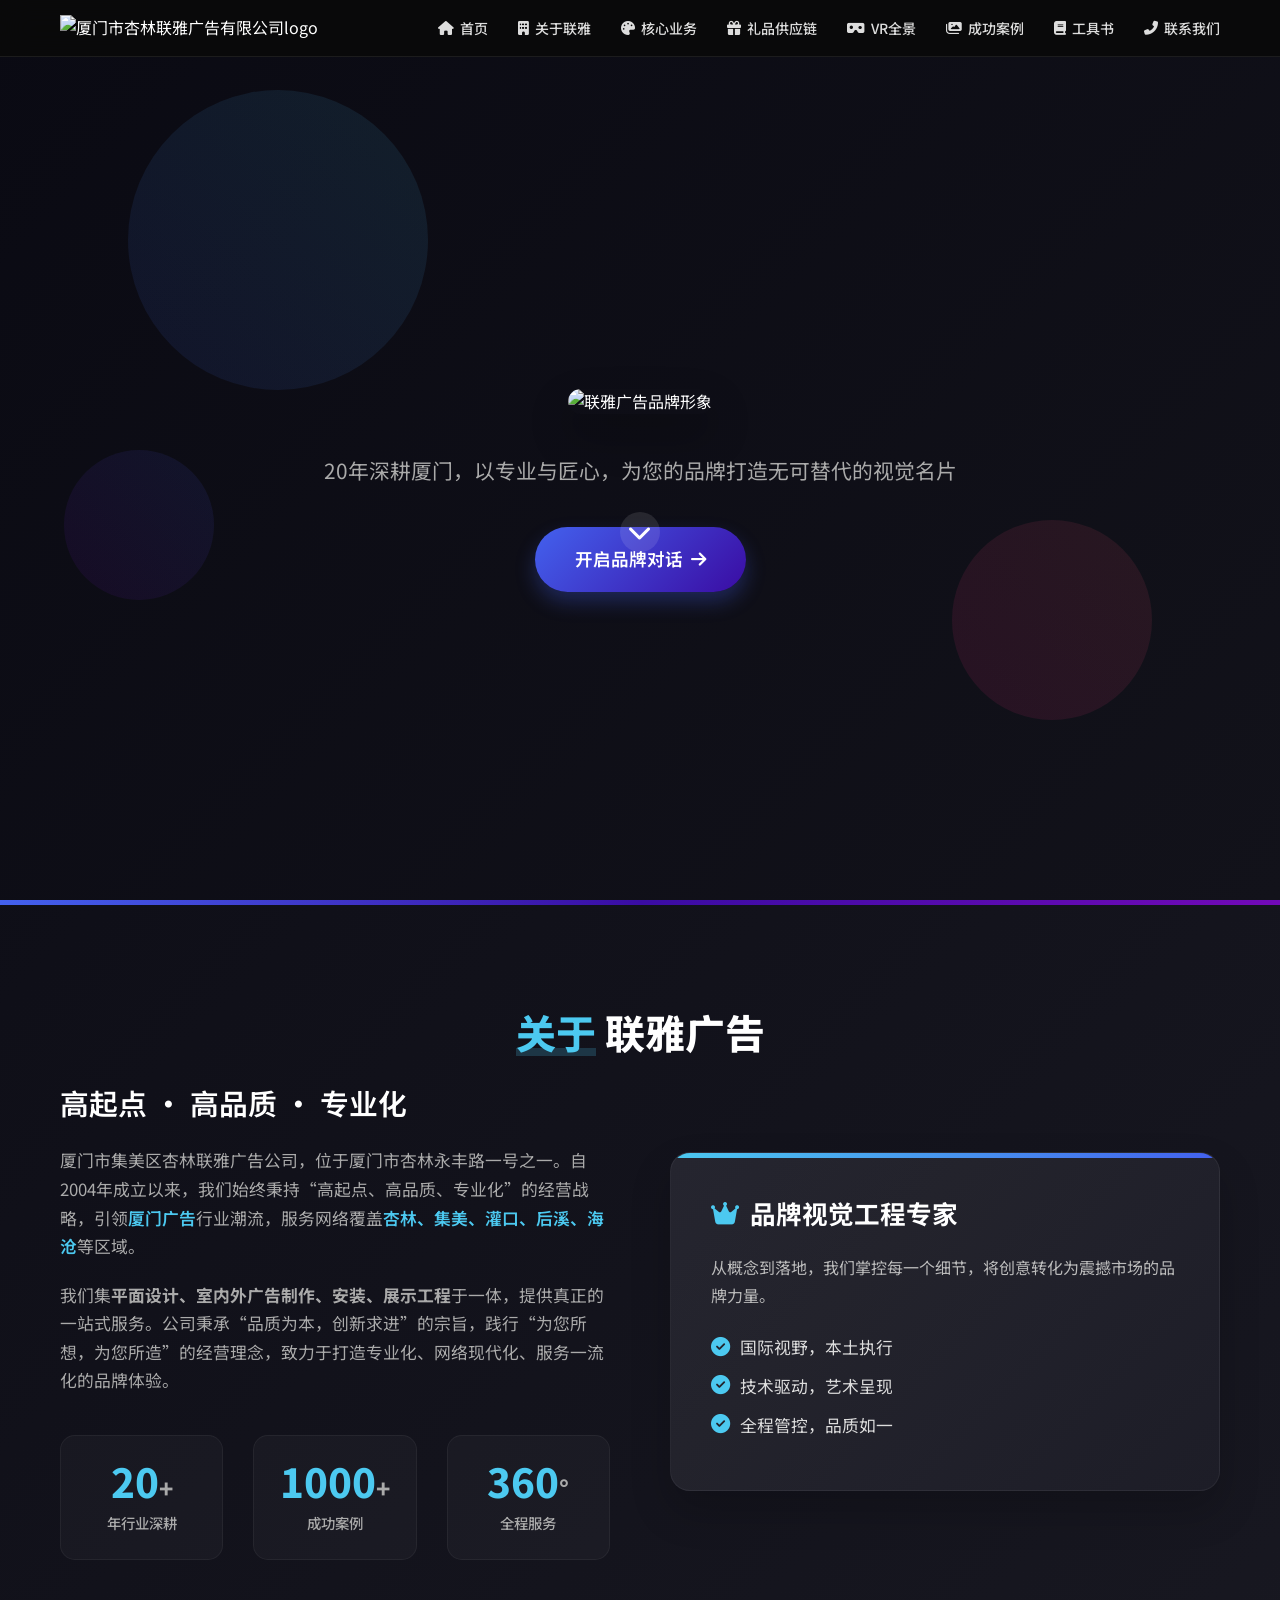
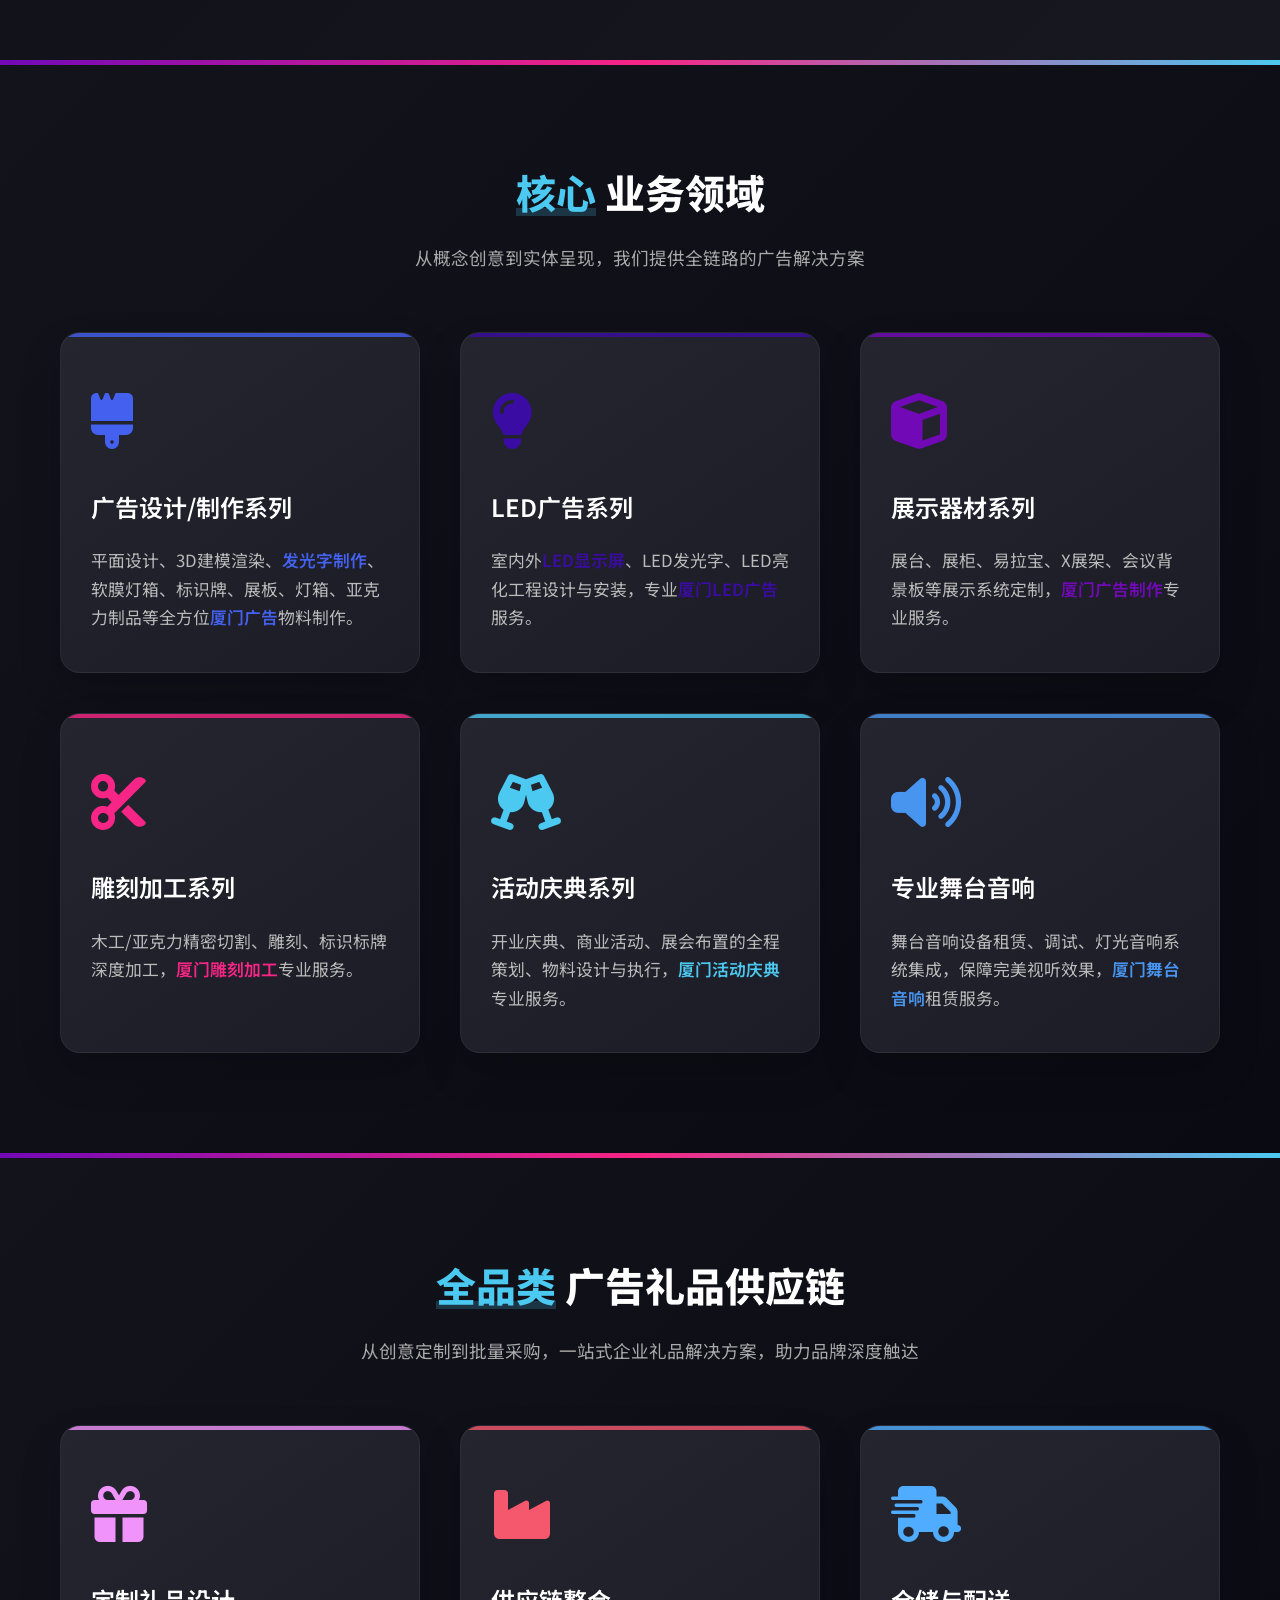
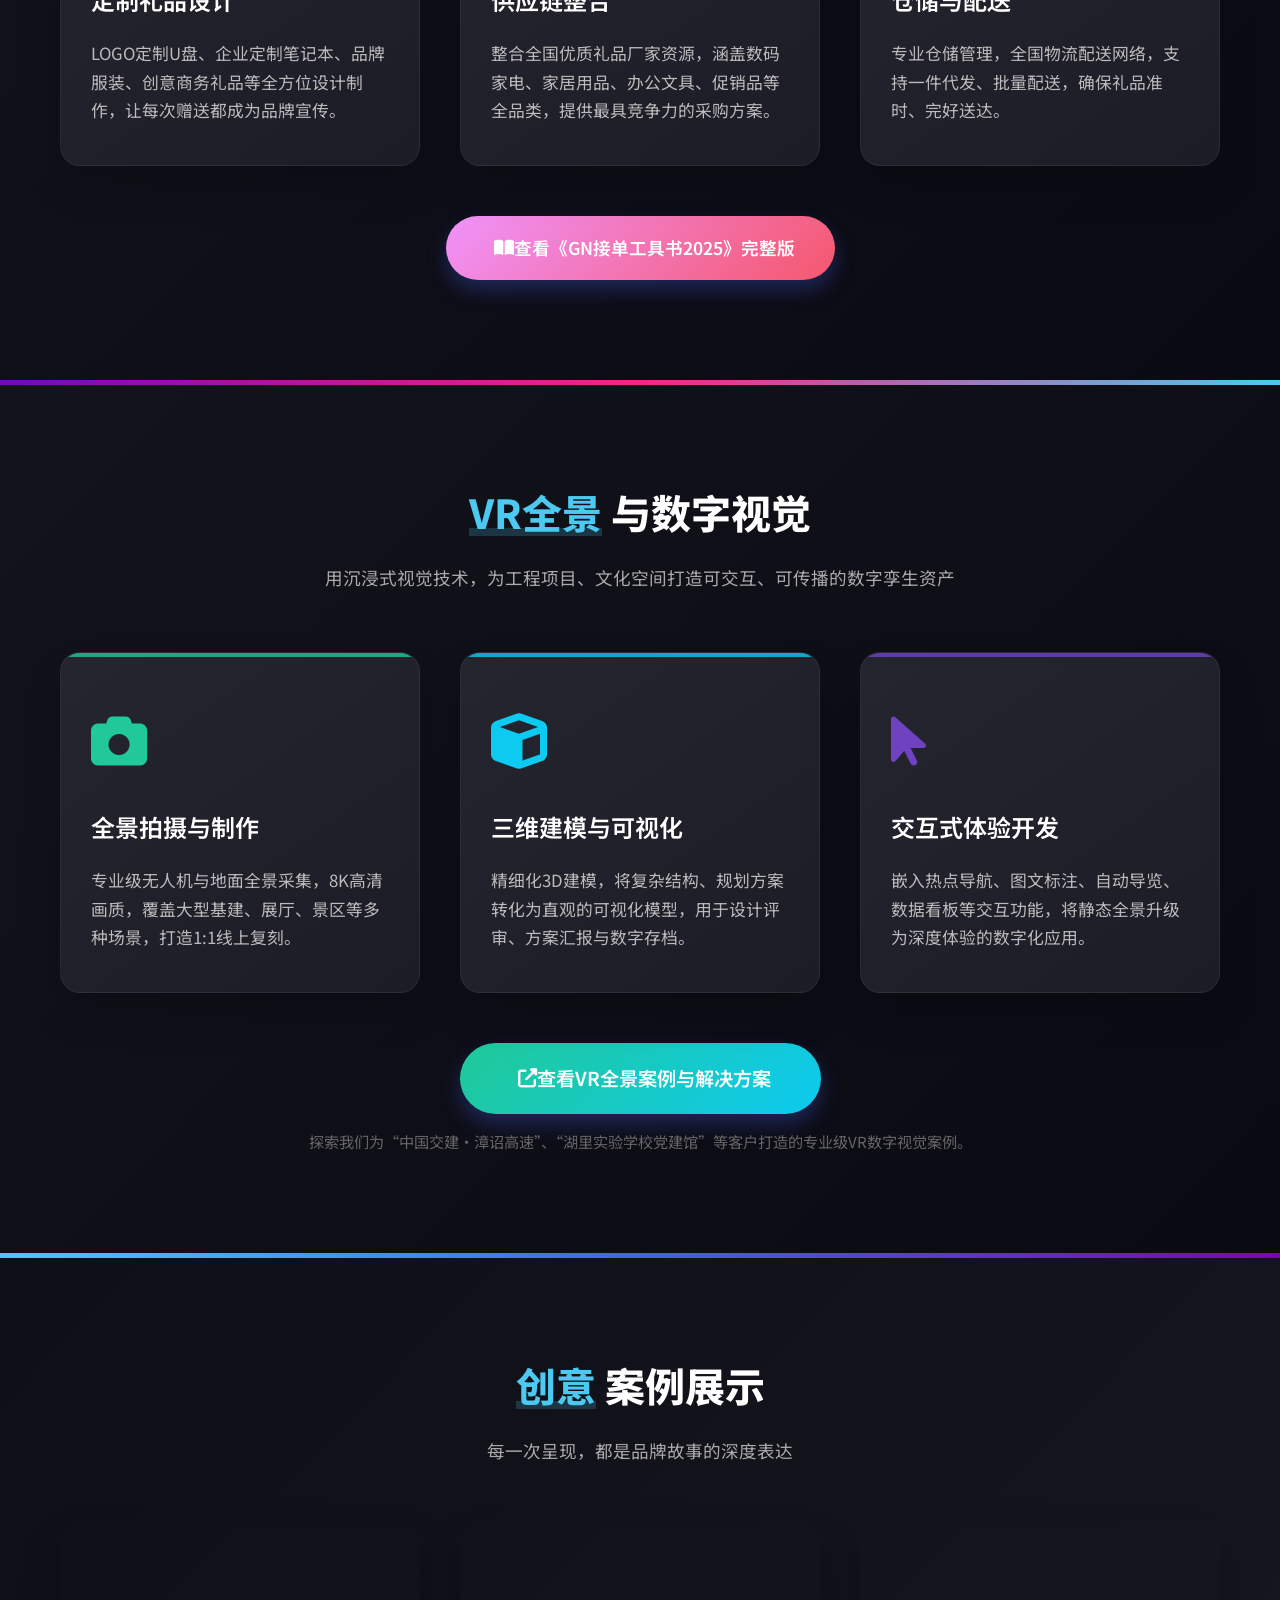
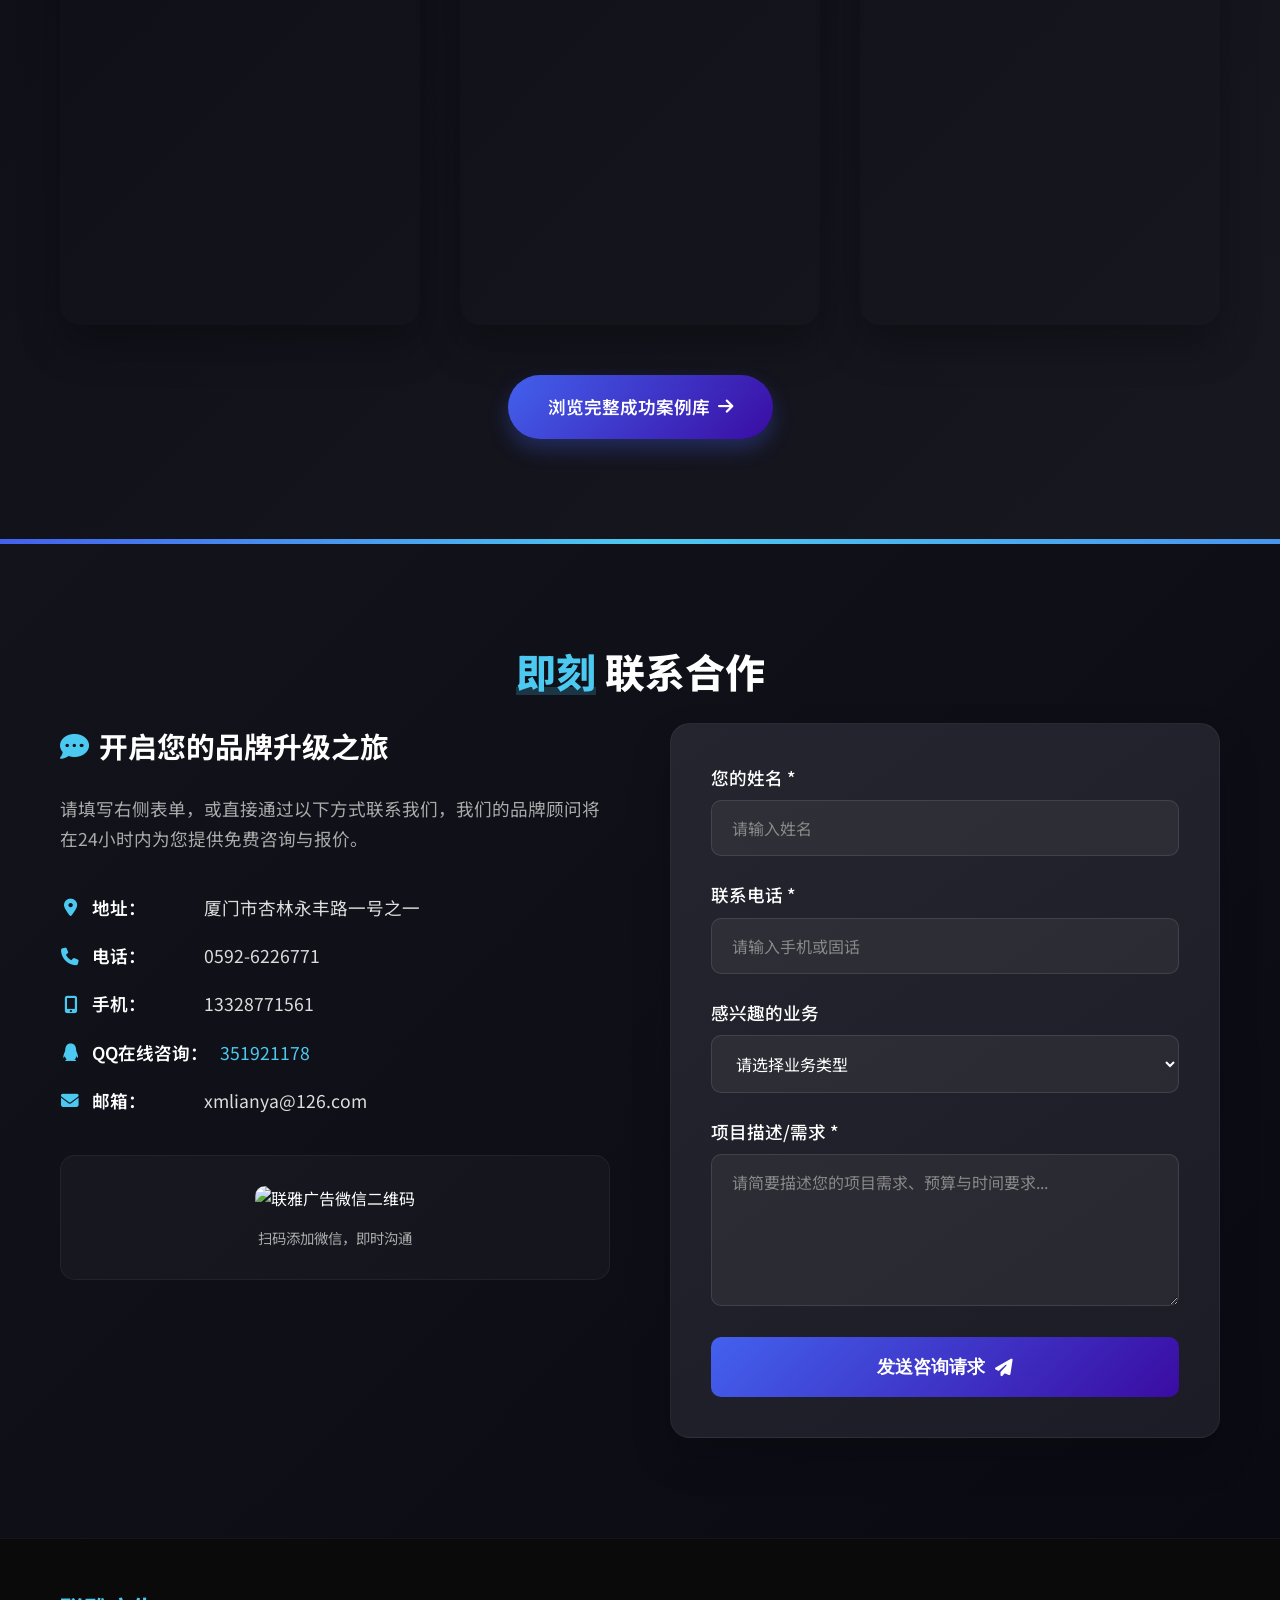
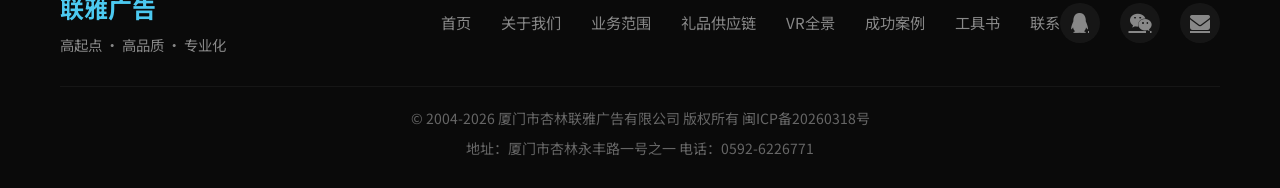
==== index.html @ d75d101a "Add files via upload" ====
<!DOCTYPE html>
<html lang="zh-CN">
<head>
    <meta charset="UTF-8">
    <meta name="viewport" content="width=device-width, initial-scale=1.0">
    <!-- 以下为原有的元标签、SEO配置、结构化数据等，与您提供的文档完全一致 -->
    <!-- 为节省篇幅，此处省略约300行与您原文档完全相同的头部代码 -->
    <!-- 包括：搜索引擎验证、AI爬虫配置、Open Graph、Twitter Card、各种Schema.org结构化数据、FAQ等 -->
    <!-- 确保这些重要SEO信息一份不少 -->

    <link rel="stylesheet" href="style.css">
    <link rel="preconnect" href="https://fonts.googleapis.com">
    <link rel="preconnect" href="https://fonts.gstatic.com" crossorigin>
    <link href="https://fonts.googleapis.com/css2?family=Noto+Sans+SC:wght@300;400;500;700;900&display=swap" rel="stylesheet">
    <link rel="stylesheet" href="https://cdnjs.cloudflare.com/ajax/libs/font-awesome/6.4.0/css/all.min.css">
</head>
<body itemscope itemtype="http://schema.org/ProfessionalService">
    <!-- 导航栏 -->
    <nav class="navbar" role="navigation" aria-label="主导航">
        <div class="nav-container">
            <div class="logo">
                <img src="https://raw.githubusercontent.com/xmlianya/lianya/main/ABUIABADGAAgrOnGqQUol8Xwrwcw4AM4Rg.gif" 
                     alt="厦门市杏林联雅广告有限公司logo" 
                     class="company-logo"
                     itemprop="logo">
            </div>
            <!-- 更新主导航，添加“VR案例”链接 -->
            <ul class="nav-menu">
                <li><a href="#home" aria-label="首页"><i class="fas fa-home"></i> 首页</a></li>
                <li><a href="#about" aria-label="关于联雅广告"><i class="fas fa-building"></i> 关于联雅</a></li>
                <li><a href="#services" aria-label="核心业务服务"><i class="fas fa-palette"></i> 核心业务</a></li>
                <li><a href="#gifts" aria-label="礼品供应链"><i class="fas fa-gift"></i> 礼品供应链</a></li>
                <li><a href="#vr" aria-label="VR全景与数字视觉"><i class="fas fa-vr-cardboard"></i> VR全景</a></li> <!-- 新增 -->
                <li><a href="case-showcase.html" aria-label="成功案例展示"><i class="fas fa-images"></i> 成功案例</a></li>
                <li><a href="book.html" aria-label="GN接单工具书"><i class="fas fa-book"></i> 工具书</a></li>
                <li><a href="#contact" aria-label="联系我们"><i class="fas fa-phone-alt"></i> 联系我们</a></li>
            </ul>
            <div class="nav-toggle" id="navToggle" aria-label="菜单切换">
                <i class="fas fa-bars"></i>
            </div>
        </div>
    </nav>

    <!-- 首页Hero区域 -->
    <header class="hero" id="home" role="banner">
        <div class="hero-content">
            <div class="hero-brand-image scale-in">
                <img src="https://raw.githubusercontent.com/xmlianya/lianya/main/%E5%93%81%E7%89%8C%E5%BC%95%E5%93%8D.png" 
                     alt="联雅广告品牌形象" 
                     title="联雅广告"
                     itemprop="image">
            </div>
            <p class="hero-subtitle">20年深耕厦门，以专业与匠心，为您的品牌打造无可替代的视觉名片</p>
            <a href="#contact" class="cta-button" aria-label="开启品牌对话">开启品牌对话 <i class="fas fa-arrow-right"></i></a>
            <div class="scroll-hint-container">
                <a href="#about" class="scroll-hint" aria-label="向下滚动"><i class="fas fa-chevron-down"></i></a>
            </div>
        </div>
        <div class="hero-visual">
            <div class="shape shape-1"></div>
            <div class="shape shape-2"></div>
            <div class="shape shape-3"></div>
        </div>
    </header>

    <!-- 关于我们 -->
    <section class="section about-section" id="about" role="region" aria-labelledby="about-heading">
        <div class="container">
            <h2 class="section-title" id="about-heading"><span>关于</span> 联雅广告</h2>
            <div class="about-grid">
                <div class="about-text" itemprop="description">
                    <h3>高起点 · 高品质 · 专业化</h3>
                    <p>厦门市集美区杏林联雅广告公司，位于厦门市杏林永丰路一号之一。自2004年成立以来，我们始终秉持“高起点、高品质、专业化”的经营战略，引领<strong>厦门广告</strong>行业潮流，服务网络覆盖<strong>杏林、集美、灌口、后溪、海沧</strong>等区域。</p>
                    <p>我们集<b>平面设计、室内外广告制作、安装、展示工程</b>于一体，提供真正的一站式服务。公司秉承“品质为本，创新求进”的宗旨，践行“为您所想，为您所造”的经营理念，致力于打造专业化、网络现代化、服务一流化的品牌体验。</p>
                    <div class="about-stats">
                        <div class="stat"><div class="stat-number">20<span>+</span></div><div class="stat-text">年行业深耕</div></div>
                        <div class="stat"><div class="stat-number">1000<span>+</span></div><div class="stat-text">成功案例</div></div>
                        <div class="stat"><div class="stat-number">360<span>°</span></div><div class="stat-text">全程服务</div></div>
                    </div>
                </div>
                <div class="about-poster">
                    <div class="poster-content">
                        <h3><i class="fas fa-crown"></i> 品牌视觉工程专家</h3>
                        <p>从概念到落地，我们掌控每一个细节，将创意转化为震撼市场的品牌力量。</p>
                        <ul class="poster-features">
                            <li><i class="fas fa-check-circle"></i> 国际视野，本土执行</li>
                            <li><i class="fas fa-check-circle"></i> 技术驱动，艺术呈现</li>
                            <li><i class="fas fa-check-circle"></i> 全程管控，品质如一</li>
                        </ul>
                    </div>
                </div>
            </div>
        </div>
    </section>

    <!-- 核心业务 -->
    <section class="section services-section" id="services" role="region" aria-labelledby="services-heading">
        <div class="container">
            <h2 class="section-title" id="services-heading"><span>核心</span> 业务领域</h2>
            <p class="section-subtitle">从概念创意到实体呈现，我们提供全链路的广告解决方案</p>
            <div class="services-grid">
                <article class="service-card" style="--card-color: #4361ee;">
                    <div class="service-icon"><i class="fas fa-brush"></i></div>
                    <h3>广告设计/制作系列</h3>
                    <p>平面设计、3D建模渲染、<strong>发光字制作</strong>、软膜灯箱、标识牌、展板、灯箱、亚克力制品等全方位<strong>厦门广告</strong>物料制作。</p>
                </article>
                <article class="service-card" style="--card-color: #3a0ca3;">
                    <div class="service-icon"><i class="fas fa-lightbulb"></i></div>
                    <h3>LED广告系列</h3>
                    <p>室内外<strong>LED显示屏</strong>、LED发光字、LED亮化工程设计与安装，专业<strong>厦门LED广告</strong>服务。</p>
                </article>
                <article class="service-card" style="--card-color: #7209b7;">
                    <div class="service-icon"><i class="fas fa-cube"></i></div>
                    <h3>展示器材系列</h3>
                    <p>展台、展柜、易拉宝、X展架、会议背景板等展示系统定制，<strong>厦门广告制作</strong>专业服务。</p>
                </article>
                <article class="service-card" style="--card-color: #f72585;">
                    <div class="service-icon"><i class="fas fa-cut"></i></div>
                    <h3>雕刻加工系列</h3>
                    <p>木工/亚克力精密切割、雕刻、标识标牌深度加工，<strong>厦门雕刻加工</strong>专业服务。</p>
                </article>
                <article class="service-card" style="--card-color: #4cc9f0;">
                    <div class="service-icon"><i class="fas fa-glass-cheers"></i></div>
                    <h3>活动庆典系列</h3>
                    <p>开业庆典、商业活动、展会布置的全程策划、物料设计与执行，<strong>厦门活动庆典</strong>专业服务。</p>
                </article>
                <article class="service-card" style="--card-color: #4895ef;">
                    <div class="service-icon"><i class="fas fa-volume-up"></i></div>
                    <h3>专业舞台音响</h3>
                    <p>舞台音响设备租赁、调试、灯光音响系统集成，保障完美视听效果，<strong>厦门舞台音响</strong>租赁服务。</p>
                </article>
            </div>
        </div>
    </section>

    <!-- 全品类广告礼品供应链 -->
    <section class="section services-section" id="gifts" role="region" aria-labelledby="gifts-heading">
        <div class="container">
            <h2 class="section-title" id="gifts-heading"><span>全品类</span> 广告礼品供应链</h2>
            <p class="section-subtitle">从创意定制到批量采购，一站式企业礼品解决方案，助力品牌深度触达</p>
            <div class="services-grid">
                <article class="service-card" style="--card-color: #f093fb;">
                    <div class="service-icon"><i class="fas fa-gift"></i></div>
                    <h3>定制礼品设计</h3>
                    <p>LOGO定制U盘、企业定制笔记本、品牌服装、创意商务礼品等全方位设计制作，让每次赠送都成为品牌宣传。</p>
                </article>
                <article class="service-card" style="--card-color: #f5576c;">
                    <div class="service-icon"><i class="fas fa-industry"></i></div>
                    <h3>供应链整合</h3>
                    <p>整合全国优质礼品厂家资源，涵盖数码家电、家居用品、办公文具、促销品等全品类，提供最具竞争力的采购方案。</p>
                </article>
                <article class="service-card" style="--card-color: #4facfe;">
                    <div class="service-icon"><i class="fas fa-shipping-fast"></i></div>
                    <h3>仓储与配送</h3>
                    <p>专业仓储管理，全国物流配送网络，支持一件代发、批量配送，确保礼品准时、完好送达。</p>
                </article>
            </div>
            <div style="text-align: center; margin-top: 50px;">
                <a href="book.html" class="cta-button" aria-label="查看GN接单工具书" style="background: linear-gradient(135deg, #f093fb 0%, #f5576c 100%);">
                    <i class="fas fa-book-open"></i> 查看《GN接单工具书2025》完整版
                </a>
            </div>
        </div>
    </section>

    <!-- 新增：VR全景与数字视觉板块 -->
    <section class="section services-section" id="vr" role="region" aria-labelledby="vr-heading">
        <div class="container">
            <h2 class="section-title" id="vr-heading"><span>VR全景</span> 与数字视觉</h2>
            <p class="section-subtitle">用沉浸式视觉技术，为工程项目、文化空间打造可交互、可传播的数字孪生资产</p>
            <div class="services-grid">
                <article class="service-card" style="--card-color: #20c997;">
                    <div class="service-icon"><i class="fas fa-camera"></i></div>
                    <h3>全景拍摄与制作</h3>
                    <p>专业级无人机与地面全景采集，8K高清画质，覆盖大型基建、展厅、景区等多种场景，打造1:1线上复刻。</p>
                </article>
                <article class="service-card" style="--card-color: #0dcaf0;">
                    <div class="service-icon"><i class="fas fa-cube"></i></div>
                    <h3>三维建模与可视化</h3>
                    <p>精细化3D建模，将复杂结构、规划方案转化为直观的可视化模型，用于设计评审、方案汇报与数字存档。</p>
                </article>
                <article class="service-card" style="--card-color: #6f42c1;">
                    <div class="service-icon"><i class="fas fa-mouse-pointer"></i></div>
                    <h3>交互式体验开发</h3>
                    <p>嵌入热点导航、图文标注、自动导览、数据看板等交互功能，将静态全景升级为深度体验的数字化应用。</p>
                </article>
            </div>
            <!-- 核心：跳转到独立VR案例页的大按钮 -->
            <div style="text-align: center; margin-top: 50px;">
                <a href="vr-showcase.html" class="cta-button" aria-label="查看VR全景案例" style="background: linear-gradient(135deg, #20c997 0%, #0dcaf0 100%); font-size: 1.2rem; padding: 20px 50px;">
                    <i class="fas fa-external-link-alt"></i> 查看VR全景案例与解决方案
                </a>
                <p style="margin-top: 15px; color: #666; font-size: 0.95rem;">
                    探索我们为“中国交建·漳诏高速”、“湖里实验学校党建馆”等客户打造的专业级VR数字视觉案例。
                </p>
            </div>
        </div>
    </section>

    <!-- 创意案例 (首页预览) -->
    <section class="section portfolio-section" id="portfolio" role="region" aria-labelledby="portfolio-heading">
        <div class="container">
            <h2 class="section-title" id="portfolio-heading"><span>创意</span> 案例展示</h2>
            <p class="section-subtitle">每一次呈现，都是品牌故事的深度表达</p>
            <div class="portfolio-grid">
                <div class="portfolio-item">
                    <div class="portfolio-img" 
                         style="background-image: url('https://images.unsplash.com/photo-1558618666-fcd25c85cd64?ixlib=rb-4.0.3&auto=format&fit=crop&w=800&q=80');"
                         aria-label="厦门杏林商业中心发光字工程案例"
                         title="发光字工程案例">
                        <div class="portfolio-overlay"><h3>杏林商业中心发光字工程</h3><p>大型户外标识 · 亚克力内置LED</p></div>
                    </div>
                </div>
                <div class="portfolio-item">
                    <div class="portfolio-img" 
                         style="background-image: url('https://images.unsplash.com/photo-1561070791-2526d30994b5?ixlib=rb-4.0.3&auto=format&fit=crop&w=800&q=80');"
                         aria-label="厦门科技公司VI系统与展厅案例"
                         title="VI系统案例">
                        <div class="portfolio-overlay"><h3>科技公司VI系统与展厅</h3><p>3D建模渲染 · 品牌视觉 · 环境导视</p></div>
                    </div>
                </div>
                <div class="portfolio-item">
                    <div class="portfolio-img" 
                         style="background-image: url('https://images.unsplash.com/photo-1492684223066-e9e4aab4d25e?ixlib=rb-4.0.3&auto=format&fit=crop&w=800&q=80');"
                         aria-label="厦门品牌发布会活动全案案例"
                         title="活动全案案例">
                        <div class="portfolio-overlay"><h3>品牌发布会活动全案</h3><p>策划 · 设计 · 执行一条龙服务</p></div>
                    </div>
                </div>
            </div>
            <div style="text-align: center; margin-top: 50px;">
                <a href="case-showcase.html" class="cta-button" aria-label="浏览完整成功案例库">
                    浏览完整成功案例库 <i class="fas fa-arrow-right"></i>
                </a>
            </div>
        </div>
    </section>

    <!-- 联系我们 -->
    <section class="section contact-section" id="contact" role="region" aria-labelledby="contact-heading" itemscope itemtype="http://schema.org/LocalBusiness">
        <div class="container">
            <h2 class="section-title" id="contact-heading"><span>即刻</span> 联系合作</h2>
            <div class="contact-grid">
                <div class="contact-info">
                    <h3><i class="fas fa-comment-dots"></i> 开启您的品牌升级之旅</h3>
                    <p>请填写右侧表单，或直接通过以下方式联系我们，我们的品牌顾问将在24小时内为您提供免费咨询与报价。</p>
                    <div class="contact-details">
                        <p itemprop="address" itemscope itemtype="http://schema.org/PostalAddress">
                            <i class="fas fa-map-marker-alt"></i> 
                            <strong>地址：</strong>
                            <span itemprop="streetAddress">厦门市杏林永丰路一号之一</span>
                        </p>
                        <p><i class="fas fa-phone"></i> 
                           <strong>电话：</strong>
                           <span itemprop="telephone">0592-6226771</span>
                        </p>
                        <p><i class="fas fa-mobile-alt"></i> 
                           <strong>手机：</strong>
                           <span>13328771561</span>
                        </p>
                        <p><i class="fab fa-qq"></i> 
                           <strong>QQ在线咨询：</strong>
                           <a href="tencent://message/?uin=351921178&Site=&Menu=yes" class="qq-link" title="点击发起QQ临时会话">351921178</a>
                        </p>
                        <p itemprop="email"><i class="fas fa-envelope"></i> 
                           <strong>邮箱：</strong>
                           <span>xmlianya@126.com</span>
                        </p>
                    </div>
                    <div class="qrcode">
                        <img src="https://5709620.s21i.faiusr.com/2/ABUIABACGAAgoI39zgUo86KB4gcwuAg4uAg!200x200.jpg" 
                             alt="联雅广告微信二维码" 
                             title="扫码添加联雅广告微信咨询">
                        <p>扫码添加微信，即时沟通</p>
                    </div>
                </div>
                <div class="contact-form">
                    <form id="consultForm" action="https://formspree.io/f/您的FormspreeID" method="POST">
                        <input type="hidden" name="_replyto" value="xmlianya@126.com">
                        <div class="form-group">
                            <label for="name">您的姓名 *</label>
                            <input type="text" id="name" name="name" required placeholder="请输入姓名" aria-label="您的姓名">
                        </div>
                        <div class="form-group">
                            <label for="phone">联系电话 *</label>
                            <input type="tel" id="phone" name="phone" required placeholder="请输入手机或固话" aria-label="联系电话">
                        </div>
                        <div class="form-group">
                            <label for="service">感兴趣的业务</label>
                            <select id="service" name="service" aria-label="感兴趣的业务">
                                <option value="">请选择业务类型</option>
                                <option value="ad">广告制作</option>
                                <option value="led">LED广告</option>
                                <option value="display">展示器材</option>
                                <option value="carving">雕刻加工</option>
                                <option value="event">活动庆典</option>
                                <option value="audio">舞台音响</option>
                                <option value="gifts">礼品供应链</option>
                                <option value="vr">VR全景/数字视觉</option> <!-- 新增 -->
                            </select>
                        </div>
                        <div class="form-group">
                            <label for="message">项目描述/需求 *</label>
                            <textarea id="message" name="message" rows="5" required placeholder="请简要描述您的项目需求、预算与时间要求..." aria-label="项目描述"></textarea>
                        </div>
                        <button type="submit" class="submit-btn" aria-label="发送咨询请求">发送咨询请求 <i class="fas fa-paper-plane"></i></button>
                    </form>
                </div>
            </div>
        </div>
    </section>

    <!-- 页脚 -->
    <footer class="footer" role="contentinfo">
        <div class="container">
            <div class="footer-content">
                <div class="footer-logo">
                    <div class="logo-mini">联雅广告</div>
                    <p>高起点 · 高品质 · 专业化</p>
                </div>
                <!-- 更新页脚链接，添加“VR全景” -->
                <div class="footer-links">
                    <a href="#home" aria-label="返回首页">首页</a>
                    <a href="#about" aria-label="关于我们">关于我们</a>
                    <a href="#services" aria-label="业务范围">业务范围</a>
                    <a href="#gifts" aria-label="礼品供应链">礼品供应链</a>
                    <a href="#vr" aria-label="VR全景与数字视觉">VR全景</a> <!-- 新增 -->
                    <a href="case-showcase.html" aria-label="成功案例">成功案例</a>
                    <a href="book.html" aria-label="GN工具书">工具书</a>
                    <a href="#contact" aria-label="联系我们">联系</a>
                </div>
                <div class="footer-social">
                    <a href="tencent://message/?uin=351921178&Site=&Menu=yes" title="QQ在线咨询"><i class="fab fa-qq"></i></a>
                    <a href="#" title="微信公众号"><i class="fab fa-weixin"></i></a>
                    <a href="mailto:xmlianya@126.com" title="发送邮件"><i class="fas fa-envelope"></i></a>
                </div>
            </div>
            <div class="footer-bottom">
                <p>&copy; 2004-<span id="currentYear"></span> 厦门市杏林联雅广告有限公司 版权所有 闽ICP备20260318号</p>
                <p>地址：厦门市杏林永丰路一号之一 电话：0592-6226771</p>
            </div>
        </div>
    </footer>
    
    <!-- 页面脚本 -->
    <script>
    document.addEventListener('DOMContentLoaded', function() {
        // 为所有图片添加loading="lazy"属性
        document.querySelectorAll('img').forEach(img => {
            if (!img.hasAttribute('loading')) {
                img.setAttribute('loading', 'lazy');
            }
        });
        
        // 更新版权年份
        const currentYear = document.getElementById('currentYear');
        if (currentYear) {
            currentYear.textContent = new Date().getFullYear();
        }
    });
    </script>
</body>
</html>
---- style.css ----
/* 全局样式 */
* {
    margin: 0;
    padding: 0;
    box-sizing: border-box;
}

body {
    font-family: 'Noto Sans SC', sans-serif;
    background: #0a0a0a;
    color: #fff;
    line-height: 1.6;
    overflow-x: hidden;
}

.container {
    max-width: 1200px;
    margin: 0 auto;
    padding: 0 20px;
}

.section {
    padding: 100px 0;
    position: relative;
}

.section-title {
    font-size: 2.5rem;
    text-align: center;
    margin-bottom: 20px;
    font-weight: 800;
    position: relative;
    z-index: 2;
}

.section-title span {
    color: #4cc9f0;
    position: relative;
}

.section-title span::after {
    content: '';
    position: absolute;
    bottom: 5px;
    left: 0;
    width: 100%;
    height: 8px;
    background: rgba(76, 201, 240, 0.2);
    z-index: -1;
}

.section-subtitle {
    text-align: center;
    color: #aaa;
    font-size: 1.1rem;
    max-width: 700px;
    margin: 0 auto 60px;
    line-height: 1.6;
}

/* 导航栏 */
.navbar {
    position: fixed;
    top: 0;
    left: 0;
    right: 0;
    background: rgba(10, 10, 10, 0.95);
    backdrop-filter: blur(15px);
    z-index: 1000;
    border-bottom: 1px solid rgba(255, 255, 255, 0.08);
    transition: all 0.3s ease;
}

.nav-container {
    max-width: 1200px;
    margin: 0 auto;
    display: flex;
    justify-content: space-between;
    align-items: center;
    padding: 15px 20px;
}

.logo img {
    height: 50px;
    width: auto;
    transition: transform 0.3s ease;
}

.logo img:hover {
    transform: scale(1.05);
}

.nav-menu {
    display: flex;
    list-style: none;
    gap: 30px;
}

.nav-menu li a {
    color: #ddd;
    text-decoration: none;
    font-size: 14px;
    font-weight: 500;
    transition: all 0.3s ease;
    display: flex;
    align-items: center;
}

.nav-menu li a i {
    margin-right: 6px;
    font-size: 14px;
}

.nav-menu li a:hover {
    color: #4cc9f0;
}

.nav-toggle {
    display: none;
    font-size: 24px;
    color: white;
    cursor: pointer;
    padding: 5px;
}

/* Hero区域 */
.hero {
    height: 100vh;
    display: flex;
    align-items: center;
    justify-content: center;
    position: relative;
    background: linear-gradient(135deg, 
        rgba(10, 10, 20, 0.9) 0%,
        rgba(20, 20, 30, 0.8) 100%);
    overflow: hidden;
    padding-top: 80px;
}

.hero-content {
    text-align: center;
    position: relative;
    z-index: 2;
    max-width: 800px;
    padding: 0 20px;
}

.hero-brand-image {
    margin-bottom: 40px;
    animation: float 6s ease-in-out infinite;
}

.hero-brand-image img {
    max-width: 100%;
    height: auto;
    border-radius: 20px;
    box-shadow: 0 20px 40px rgba(0, 0, 0, 0.3);
}

.hero-subtitle {
    font-size: 1.3rem;
    color: #aaa;
    margin-bottom: 40px;
    line-height: 1.6;
}

.cta-button {
    display: inline-flex;
    align-items: center;
    justify-content: center;
    padding: 18px 40px;
    background: linear-gradient(135deg, #4361ee, #3a0ca3);
    color: white;
    text-decoration: none;
    border-radius: 50px;
    font-weight: 600;
    font-size: 1.1rem;
    transition: all 0.3s ease;
    border: none;
    cursor: pointer;
    box-shadow: 0 10px 20px rgba(67, 97, 238, 0.3);
}

.cta-button:hover {
    transform: translateY(-3px);
    box-shadow: 0 15px 25px rgba(67, 97, 238, 0.4);
    background: linear-gradient(135deg, #3a0ca3, #4361ee);
}

.cta-button i {
    margin-left: 8px;
    transition: transform 0.3s ease;
}

.cta-button:hover i {
    transform: translateX(5px);
}

.scroll-hint-container {
    position: absolute;
    bottom: 40px;
    left: 50%;
    transform: translateX(-50%);
}

.scroll-hint {
    color: #fff;
    text-decoration: none;
    font-size: 1.5rem;
    animation: bounce 2s infinite;
    display: block;
    width: 40px;
    height: 40px;
    border-radius: 50%;
    background: rgba(255, 255, 255, 0.1);
    display: flex;
    align-items: center;
    justify-content: center;
}

.hero-visual {
    position: absolute;
    top: 0;
    left: 0;
    right: 0;
    bottom: 0;
    z-index: 1;
    overflow: hidden;
}

.shape {
    position: absolute;
    background: linear-gradient(45deg, #4361ee, #4cc9f0);
    border-radius: 50%;
    opacity: 0.1;
    animation: float 20s infinite linear;
}

.shape-1 {
    width: 300px;
    height: 300px;
    top: 10%;
    left: 10%;
    animation-delay: 0s;
}

.shape-2 {
    width: 200px;
    height: 200px;
    bottom: 20%;
    right: 10%;
    animation-delay: 5s;
    background: linear-gradient(45deg, #f72585, #f5576c);
}

.shape-3 {
    width: 150px;
    height: 150px;
    top: 50%;
    left: 5%;
    animation-delay: 10s;
    background: linear-gradient(45deg, #7209b7, #4361ee);
}

/* 关于我们 */
.about-section {
    background: linear-gradient(135deg, 
        rgba(15, 15, 25, 0.9) 0%,
        rgba(25, 25, 35, 0.9) 100%);
    position: relative;
    overflow: hidden;
}

.about-section::before {
    content: '';
    position: absolute;
    top: 0;
    left: 0;
    right: 0;
    height: 5px;
    background: linear-gradient(90deg, #4361ee, #3a0ca3, #7209b7);
    z-index: 1;
}

.about-grid {
    display: grid;
    grid-template-columns: 1fr 1fr;
    gap: 60px;
    align-items: center;
}

.about-text h3 {
    font-size: 1.8rem;
    color: #fff;
    margin-bottom: 25px;
    font-weight: 600;
    line-height: 1.3;
}

.about-text p {
    color: #aaa;
    margin-bottom: 20px;
    line-height: 1.7;
    font-size: 1.05rem;
}

.about-text strong {
    color: #4cc9f0;
    font-weight: 600;
}

.about-stats {
    display: grid;
    grid-template-columns: repeat(3, 1fr);
    gap: 30px;
    margin-top: 40px;
}

.stat {
    text-align: center;
    background: rgba(255, 255, 255, 0.03);
    padding: 25px 20px;
    border-radius: 15px;
    border: 1px solid rgba(255, 255, 255, 0.05);
    transition: transform 0.3s ease;
}

.stat:hover {
    transform: translateY(-5px);
    background: rgba(255, 255, 255, 0.05);
}

.stat-number {
    font-size: 2.5rem;
    font-weight: 800;
    color: #4cc9f0;
    line-height: 1;
    margin-bottom: 10px;
}

.stat-number span {
    font-size: 1.5rem;
    color: #aaa;
}

.stat-text {
    color: #aaa;
    font-size: 0.9rem;
    font-weight: 500;
}

.about-poster {
    background: linear-gradient(135deg, 
        rgba(40, 40, 50, 0.9) 0%,
        rgba(30, 30, 40, 0.9) 100%);
    border-radius: 20px;
    padding: 40px;
    border: 1px solid rgba(255, 255, 255, 0.05);
    box-shadow: 0 20px 40px rgba(0, 0, 0, 0.2);
    position: relative;
    overflow: hidden;
}

.about-poster::before {
    content: '';
    position: absolute;
    top: 0;
    left: 0;
    right: 0;
    height: 5px;
    background: linear-gradient(90deg, #4cc9f0, #4361ee);
}

.poster-content h3 {
    font-size: 1.6rem;
    color: #fff;
    margin-bottom: 20px;
    display: flex;
    align-items: center;
    gap: 10px;
}

.poster-content h3 i {
    color: #4cc9f0;
}

.poster-content p {
    color: #bbb;
    margin-bottom: 25px;
    line-height: 1.7;
}

.poster-features {
    list-style: none;
}

.poster-features li {
    color: #ddd;
    margin-bottom: 12px;
    display: flex;
    align-items: center;
    gap: 10px;
    font-size: 1.05rem;
}

.poster-features li i {
    color: #4cc9f0;
    font-size: 1.2rem;
}

/* 核心业务 */
.services-section {
    background: linear-gradient(135deg, 
        rgba(20, 20, 30, 0.9) 0%,
        rgba(10, 10, 20, 0.9) 100%);
    position: relative;
    overflow: hidden;
}

.services-section::before {
    content: '';
    position: absolute;
    top: 0;
    left: 0;
    right: 0;
    height: 5px;
    background: linear-gradient(90deg, #7209b7, #f72585, #4cc9f0);
    z-index: 1;
}

.services-grid {
    display: grid;
    grid-template-columns: repeat(auto-fit, minmax(350px, 1fr));
    gap: 40px;
    margin-top: 50px;
}

.service-card {
    background: linear-gradient(145deg, 
        rgba(40, 40, 50, 0.9) 0%,
        rgba(30, 30, 40, 0.9) 100%);
    border-radius: 20px;
    padding: 40px 30px;
    border: 1px solid rgba(255, 255, 255, 0.05);
    box-shadow: 0 20px 40px rgba(0, 0, 0, 0.2);
    transition: all 0.3s ease;
    position: relative;
    overflow: hidden;
}

.service-card::before {
    content: '';
    position: absolute;
    top: 0;
    left: 0;
    right: 0;
    height: 4px;
    background: var(--card-color, #4361ee);
    opacity: 0.8;
    transition: opacity 0.3s ease;
}

.service-card:hover {
    transform: translateY(-10px);
    box-shadow: 0 30px 50px rgba(0, 0, 0, 0.3);
    border-color: rgba(255, 255, 255, 0.1);
}

.service-card:hover::before {
    opacity: 1;
}

.service-icon {
    font-size: 3.5rem;
    color: var(--card-color, #4361ee);
    margin-bottom: 25px;
    display: inline-block;
    transition: transform 0.3s ease;
}

.service-card:hover .service-icon {
    transform: scale(1.1);
}

.service-card h3 {
    font-size: 1.5rem;
    color: #fff;
    margin-bottom: 20px;
    font-weight: 600;
}

.service-card p {
    color: #bbb;
    line-height: 1.7;
    font-size: 1.05rem;
}

.service-card strong {
    color: var(--card-color, #4cc9f0);
    font-weight: 600;
}

/* 创意案例 */
.portfolio-section {
    background: linear-gradient(135deg, 
        rgba(15, 15, 25, 0.9) 0%,
        rgba(25, 25, 35, 0.9) 100%);
    position: relative;
    overflow: hidden;
}

.portfolio-section::before {
    content: '';
    position: absolute;
    top: 0;
    left: 0;
    right: 0;
    height: 5px;
    background: linear-gradient(90deg, #4cc9f0, #4361ee, #7209b7);
    z-index: 1;
}

.portfolio-grid {
    display: grid;
    grid-template-columns: repeat(auto-fit, minmax(350px, 1fr));
    gap: 40px;
    margin-top: 50px;
}

.portfolio-item {
    border-radius: 20px;
    overflow: hidden;
    box-shadow: 0 20px 40px rgba(0, 0, 0, 0.3);
    transition: all 0.3s ease;
    height: 400px;
    position: relative;
}

.portfolio-item:hover {
    transform: translateY(-10px);
    box-shadow: 0 30px 50px rgba(0, 0, 0, 0.4);
}

.portfolio-img {
    width: 100%;
    height: 100%;
    background-size: cover;
    background-position: center;
    position: relative;
    transition: transform 0.5s ease;
}

.portfolio-item:hover .portfolio-img {
    transform: scale(1.05);
}

.portfolio-overlay {
    position: absolute;
    bottom: 0;
    left: 0;
    right: 0;
    background: linear-gradient(to top, 
        rgba(0, 0, 0, 0.9) 0%,
        rgba(0, 0, 0, 0.7) 50%,
        rgba(0, 0, 0, 0) 100%);
    padding: 30px;
    color: white;
    opacity: 0;
    transform: translateY(20px);
    transition: all 0.3s ease;
}

.portfolio-item:hover .portfolio-overlay {
    opacity: 1;
    transform: translateY(0);
}

.portfolio-overlay h3 {
    font-size: 1.4rem;
    margin-bottom: 10px;
    color: #fff;
}

.portfolio-overlay p {
    color: #aaa;
    font-size: 0.95rem;
    line-height: 1.6;
}

/* 联系我们 */
.contact-section {
    background: linear-gradient(135deg, 
        rgba(20, 20, 30, 0.9) 0%,
        rgba(10, 10, 20, 0.9) 100%);
    position: relative;
    overflow: hidden;
}

.contact-section::before {
    content: '';
    position: absolute;
    top: 0;
    left: 0;
    right: 0;
    height: 5px;
    background: linear-gradient(90deg, #4361ee, #4cc9f0, #4895ef);
    z-index: 1;
}

.contact-grid {
    display: grid;
    grid-template-columns: 1fr 1fr;
    gap: 60px;
    align-items: start;
}

.contact-info h3 {
    font-size: 1.8rem;
    color: #fff;
    margin-bottom: 25px;
    display: flex;
    align-items: center;
    gap: 10px;
}

.contact-info h3 i {
    color: #4cc9f0;
}

.contact-info > p {
    color: #aaa;
    margin-bottom: 40px;
    line-height: 1.7;
    font-size: 1.1rem;
}

.contact-details {
    margin-bottom: 40px;
}

.contact-details p {
    color: #ddd;
    margin-bottom: 20px;
    display: flex;
    align-items: center;
    gap: 12px;
    font-size: 1.1rem;
}

.contact-details i {
    color: #4cc9f0;
    width: 20px;
    text-align: center;
}

.contact-details strong {
    color: #fff;
    font-weight: 600;
    min-width: 100px;
}

.contact-details a {
    color: #4cc9f0;
    text-decoration: none;
    transition: color 0.3s ease;
}

.contact-details a:hover {
    color: #fff;
    text-decoration: underline;
}

.qrcode {
    text-align: center;
    background: rgba(255, 255, 255, 0.03);
    padding: 30px;
    border-radius: 15px;
    border: 1px solid rgba(255, 255, 255, 0.05);
}

.qrcode img {
    max-width: 200px;
    height: auto;
    margin-bottom: 15px;
    border-radius: 10px;
}

.qrcode p {
    color: #aaa;
    font-size: 0.9rem;
}

.contact-form {
    background: linear-gradient(145deg, 
        rgba(40, 40, 50, 0.9) 0%,
        rgba(30, 30, 40, 0.9) 100%);
    border-radius: 20px;
    padding: 40px;
    border: 1px solid rgba(255, 255, 255, 0.05);
    box-shadow: 0 20px 40px rgba(0, 0, 0, 0.2);
}

.form-group {
    margin-bottom: 25px;
}

.form-group label {
    display: block;
    color: #fff;
    margin-bottom: 8px;
    font-weight: 500;
    font-size: 1.1rem;
}

.form-group input,
.form-group textarea,
.form-group select {
    width: 100%;
    padding: 15px 20px;
    background: rgba(255, 255, 255, 0.05);
    border: 1px solid rgba(255, 255, 255, 0.1);
    border-radius: 10px;
    color: #fff;
    font-size: 1rem;
    transition: all 0.3s ease;
    font-family: 'Noto Sans SC', sans-serif;
}

.form-group input:focus,
.form-group textarea:focus,
.form-group select:focus {
    outline: none;
    border-color: #4cc9f0;
    background: rgba(255, 255, 255, 0.08);
    box-shadow: 0 0 0 3px rgba(76, 201, 240, 0.1);
}

.form-group input::placeholder,
.form-group textarea::placeholder {
    color: #888;
}

.submit-btn {
    width: 100%;
    padding: 18px 30px;
    background: linear-gradient(135deg, #4361ee, #3a0ca3);
    color: white;
    border: none;
    border-radius: 10px;
    font-size: 1.1rem;
    font-weight: 600;
    cursor: pointer;
    transition: all 0.3s ease;
    display: flex;
    align-items: center;
    justify-content: center;
    gap: 10px;
}

.submit-btn:hover {
    background: linear-gradient(135deg, #3a0ca3, #4361ee);
    transform: translateY(-2px);
    box-shadow: 0 10px 20px rgba(67, 97, 238, 0.3);
}

/* 页脚 */
.footer {
    background: #0a0a0a;
    padding: 50px 0 20px;
    border-top: 1px solid rgba(255, 255, 255, 0.05);
}

.footer-content {
    display: flex;
    justify-content: space-between;
    align-items: center;
    margin-bottom: 30px;
}

.footer-logo {
    flex: 1;
}

.logo-mini {
    color: #4cc9f0;
    font-size: 24px;
    font-weight: bold;
    margin-bottom: 5px;
}

.footer-logo p {
    color: #888;
    font-size: 0.9rem;
}

.footer-links {
    display: flex;
    gap: 30px;
}

.footer-links a {
    color: #888;
    text-decoration: none;
    transition: color 0.3s ease;
    font-size: 0.95rem;
}

.footer-links a:hover {
    color: #4cc9f0;
}

.footer-social {
    display: flex;
    gap: 20px;
}

.footer-social a {
    color: #888;
    font-size: 20px;
    transition: all 0.3s ease;
    width: 40px;
    height: 40px;
    border-radius: 50%;
    background: rgba(255, 255, 255, 0.05);
    display: flex;
    align-items: center;
    justify-content: center;
}

.footer-social a:hover {
    color: #4cc9f0;
    background: rgba(76, 201, 240, 0.1);
    transform: translateY(-3px);
}

.footer-bottom {
    text-align: center;
    padding-top: 20px;
    border-top: 1px solid rgba(255, 255, 255, 0.05);
    color: #666;
    font-size: 14px;
}

.footer-bottom p {
    margin-bottom: 8px;
}

/* 动画 */
@keyframes float {
    0%, 100% {
        transform: translateY(0) rotate(0deg);
    }
    50% {
        transform: translateY(-20px) rotate(180deg);
    }
}

@keyframes bounce {
    0%, 20%, 50%, 80%, 100% {
        transform: translateY(0);
    }
    40% {
        transform: translateY(-10px);
    }
    60% {
        transform: translateY(-5px);
    }
}

.scale-in {
    animation: scaleIn 1s ease-out;
}

@keyframes scaleIn {
    from {
        opacity: 0;
        transform: scale(0.8);
    }
    to {
        opacity: 1;
        transform: scale(1);
    }
}

/* 响应式设计 */
@media (max-width: 1100px) {
    .about-grid,
    .contact-grid {
        grid-template-columns: 1fr;
        gap: 60px;
    }
    
    .services-grid,
    .portfolio-grid {
        grid-template-columns: repeat(auto-fit, minmax(300px, 1fr));
    }
}

@media (max-width: 768px) {
    .nav-menu {
        position: fixed;
        top: 80px;
        left: 0;
        right: 0;
        background: rgba(10, 10, 10, 0.98);
        backdrop-filter: blur(20px);
        flex-direction: column;
        align-items: center;
        padding: 20px 0;
        gap: 0;
        display: none;
    }
    
    .nav-menu.active {
        display: flex;
    }
    
    .nav-menu li {
        width: 100%;
        text-align: center;
        padding: 15px 0;
        border-bottom: 1px solid rgba(255, 255, 255, 0.05);
    }
    
    .nav-toggle {
        display: block;
    }
    
    .section {
        padding: 80px 0;
    }
    
    .section-title {
        font-size: 2rem;
    }
    
    .hero-subtitle {
        font-size: 1.1rem;
    }
    
    .about-stats {
        grid-template-columns: 1fr;
    }
    
    .services-grid,
    .portfolio-grid {
        grid-template-columns: 1fr;
    }
    
    .service-card,
    .contact-form {
        padding: 30px 20px;
    }
    
    .footer-content {
        flex-direction: column;
        gap: 30px;
        text-align: center;
    }
    
    .footer-links {
        flex-direction: column;
        gap: 15px;
    }
    
    .footer-social {
        justify-content: center;
    }
    
    .portfolio-overlay {
        opacity: 1;
        transform: translateY(0);
    }
    
    .contact-details p {
        flex-direction: column;
        align-items: flex-start;
        gap: 5px;
    }
    
    .contact-details strong {
        min-width: auto;
    }
}

/* 打印样式 */
@media print {
    .navbar,
    .footer,
    .cta-button,
    .contact-form,
    .nav-toggle,
    .scroll-hint-container {
        display: none !important;
    }
    
    body {
        background: white;
        color: black;
    }
    
    .section {
        padding: 50px 0;
        page-break-inside: avoid;
    }
    
    a {
        color: black;
        text-decoration: none;
    }
}
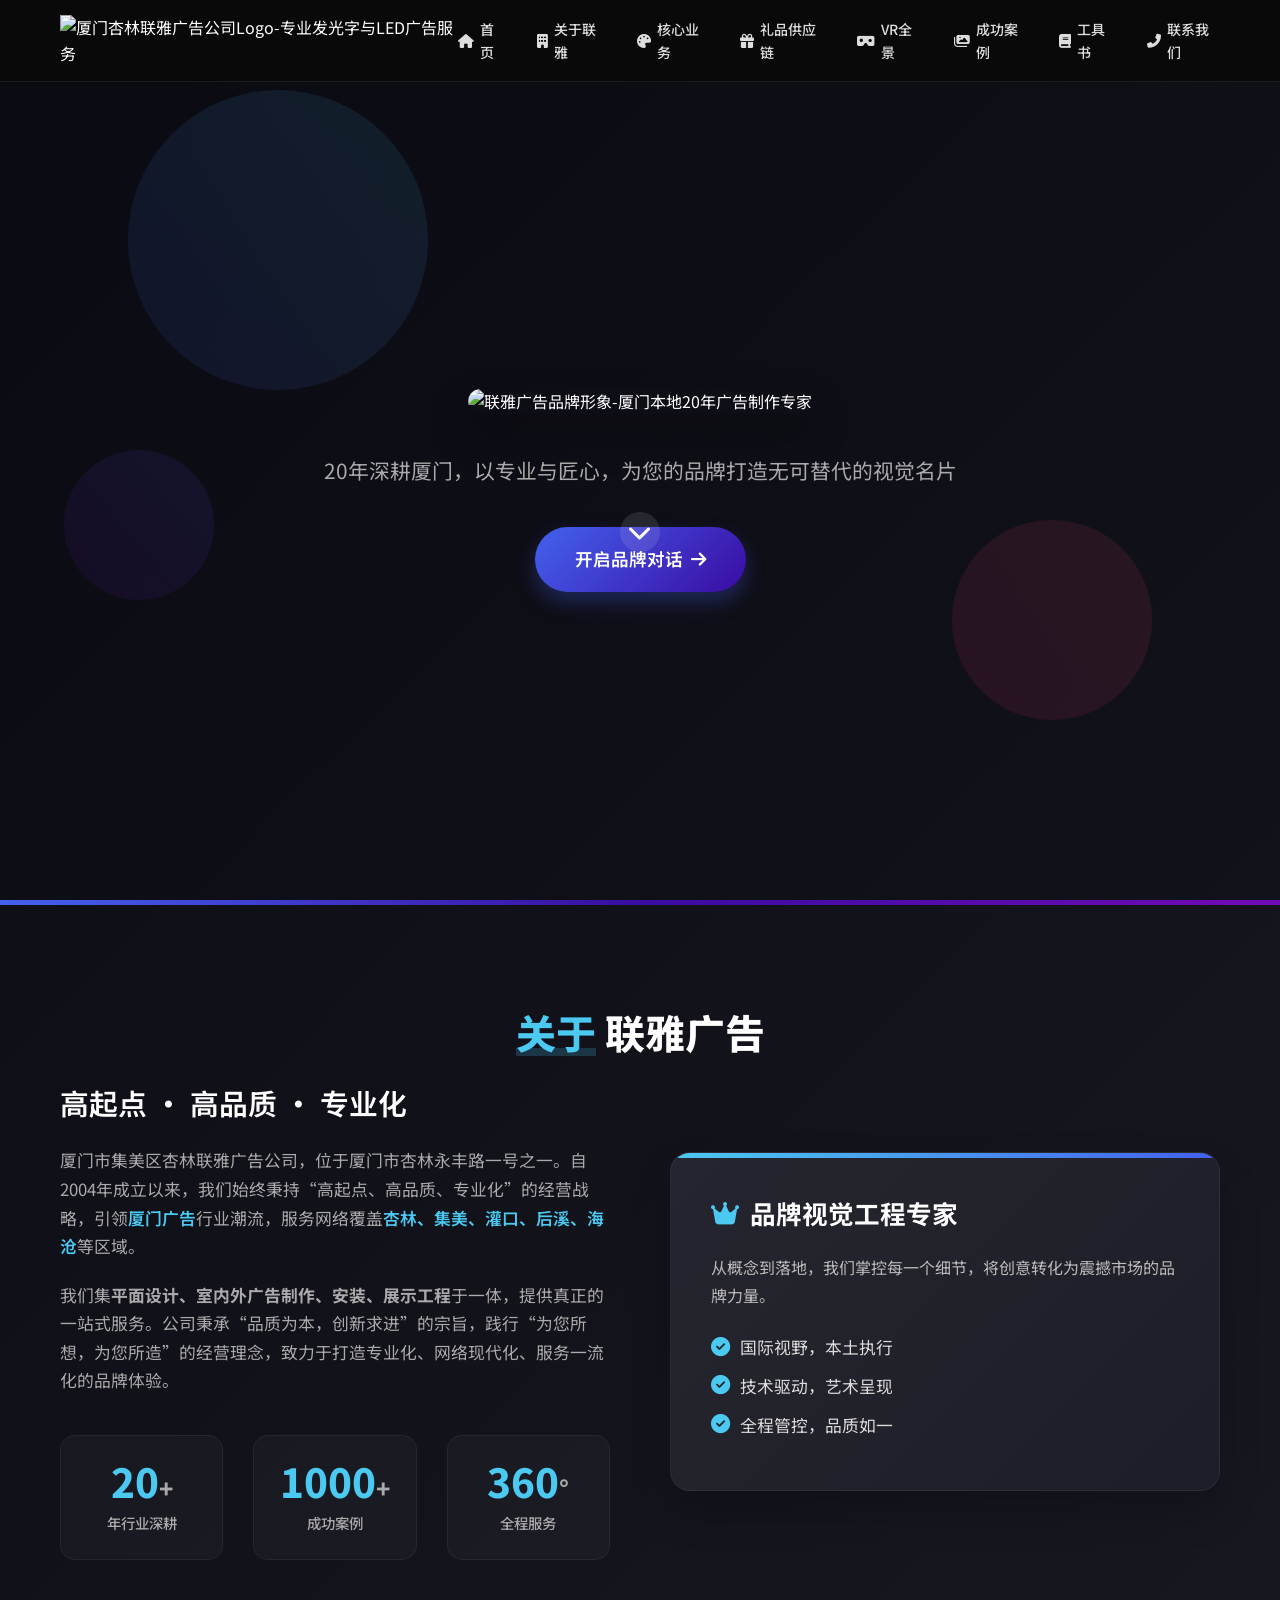
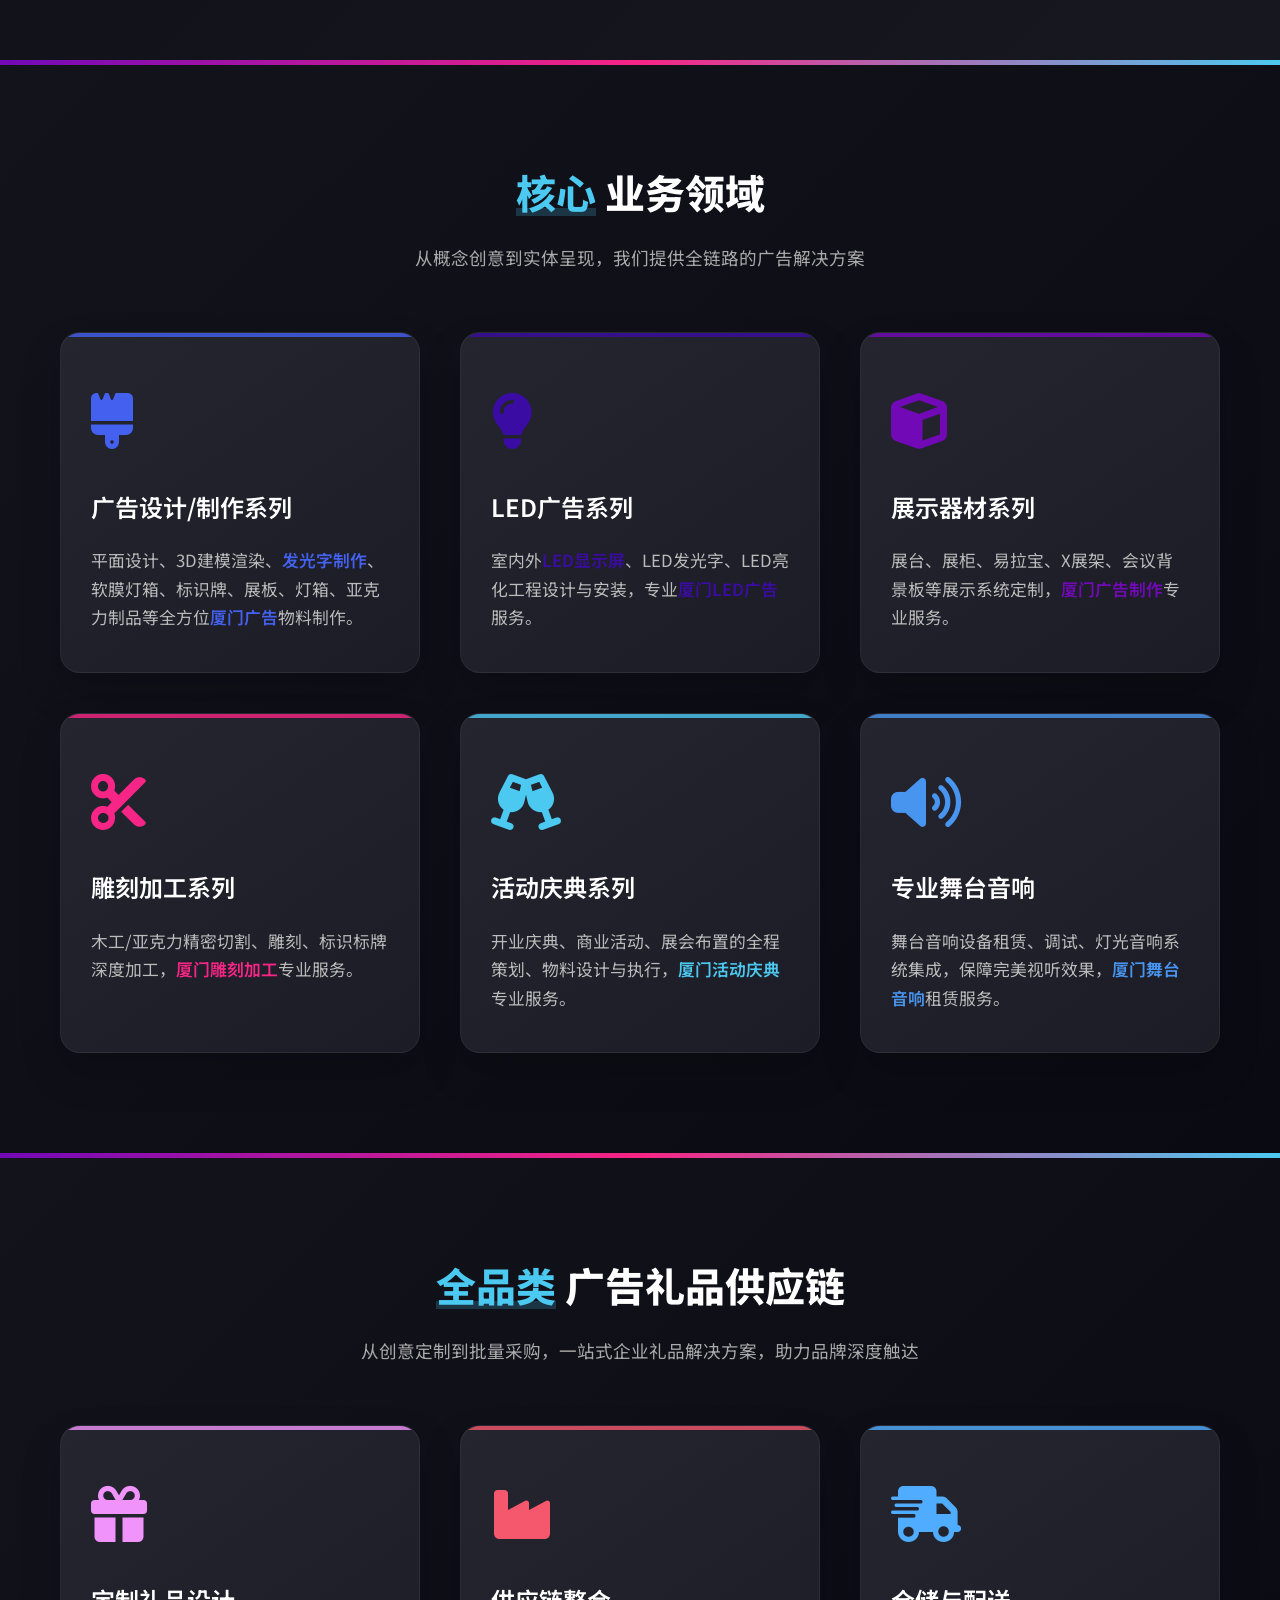
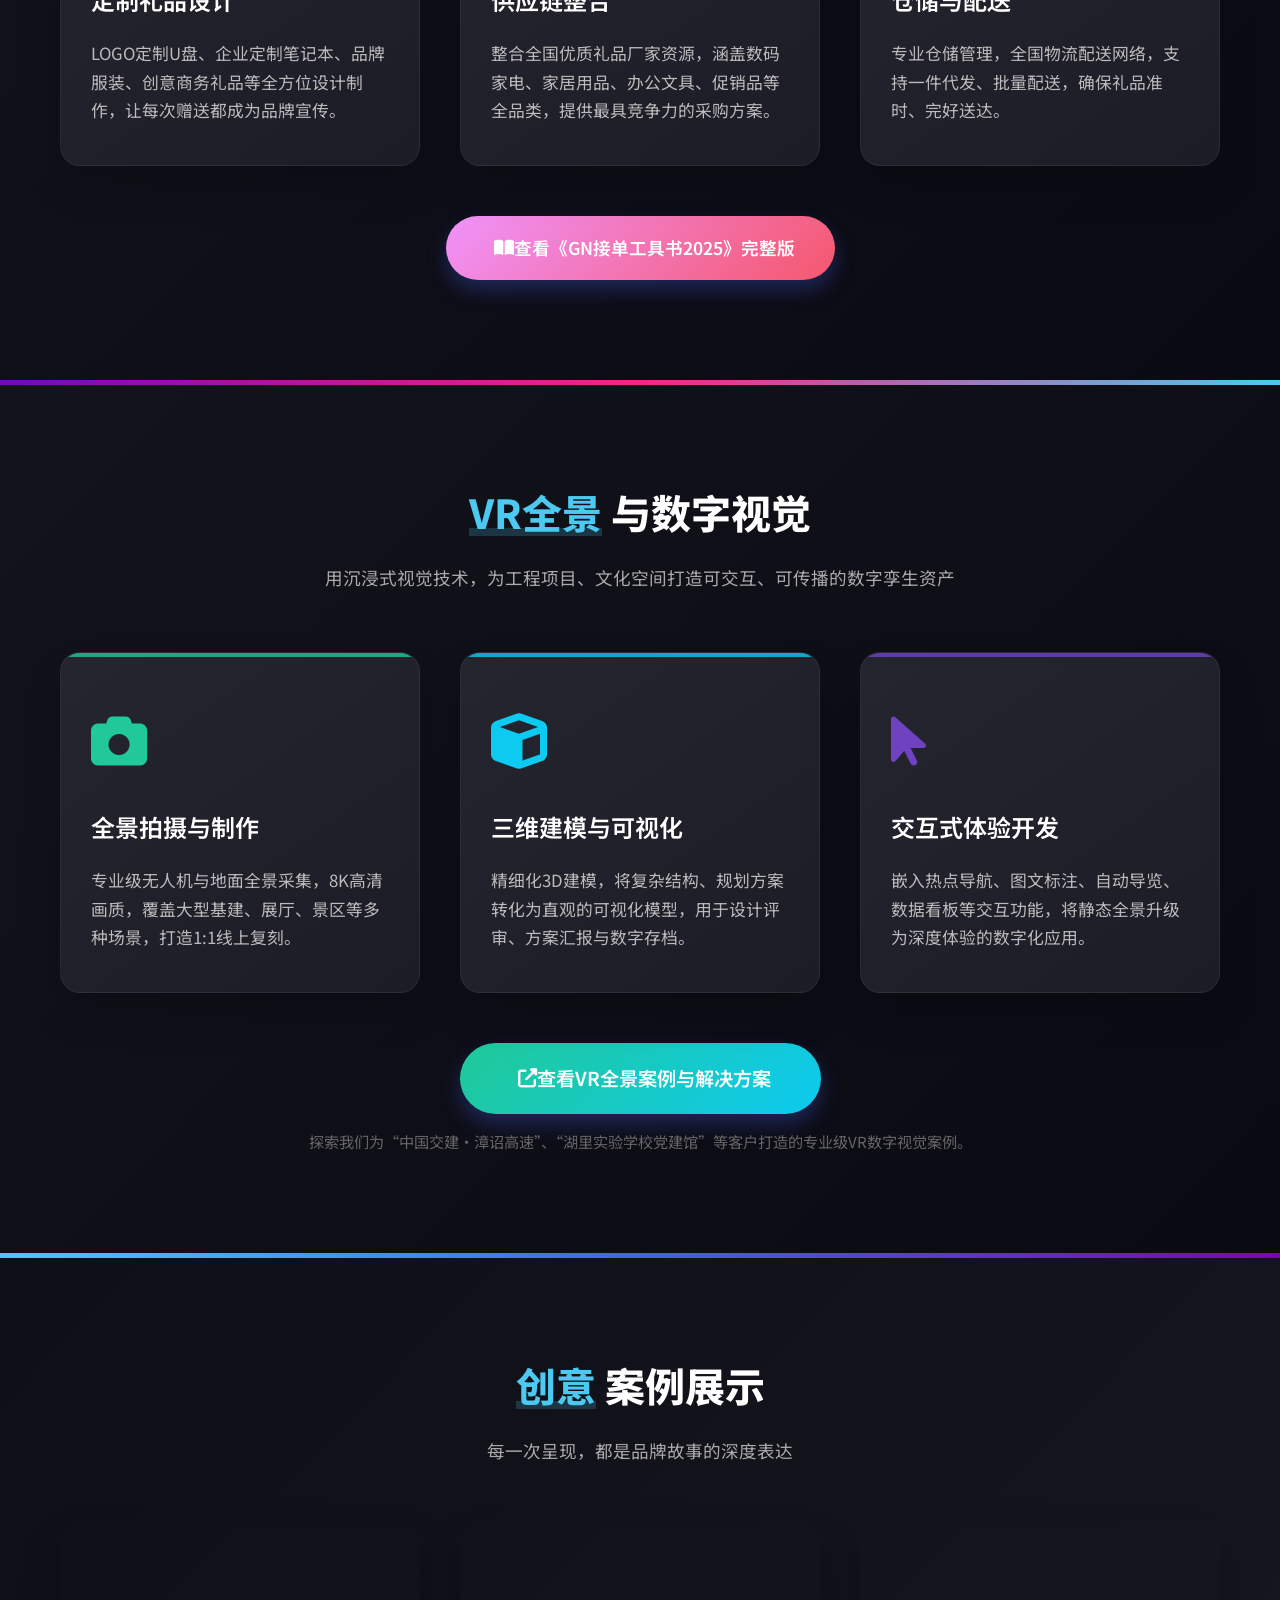
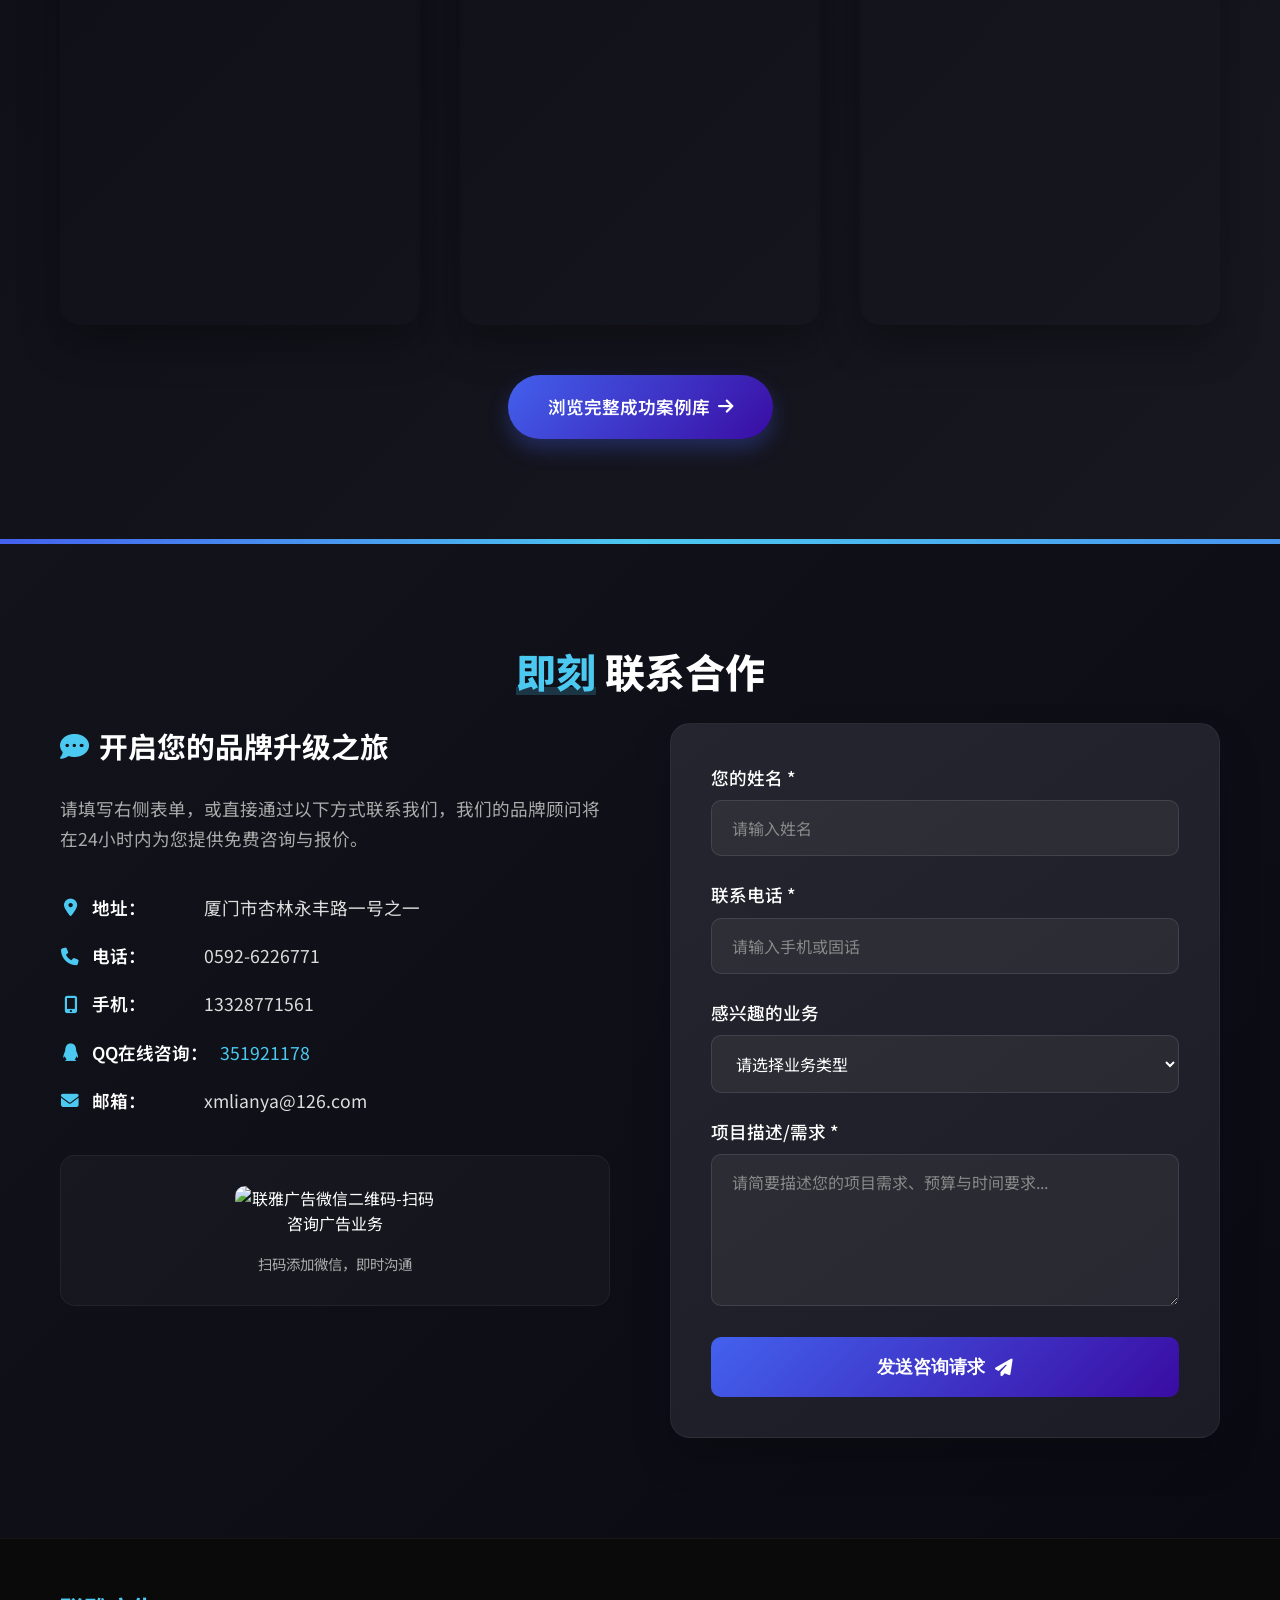
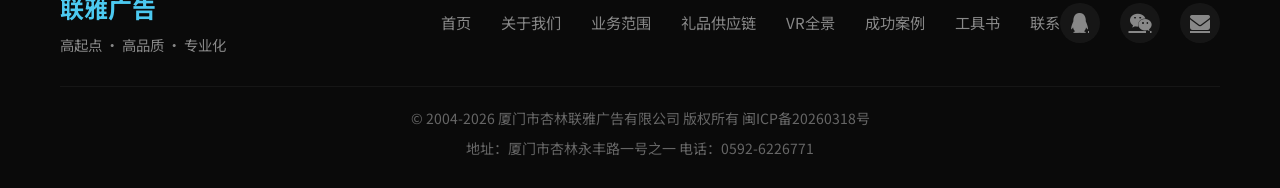
==== commit 8f4a747b: "Add files via upload" ====
--- a/index.html
+++ b/index.html
@@ -3,11 +3,80 @@
 <head>
     <meta charset="UTF-8">
     <meta name="viewport" content="width=device-width, initial-scale=1.0">
-    <!-- 以下为原有的元标签、SEO配置、结构化数据等，与您提供的文档完全一致 -->
-    <!-- 为节省篇幅，此处省略约300行与您原文档完全相同的头部代码 -->
-    <!-- 包括：搜索引擎验证、AI爬虫配置、Open Graph、Twitter Card、各种Schema.org结构化数据、FAQ等 -->
-    <!-- 确保这些重要SEO信息一份不少 -->
-
+    
+    <!-- ========== 核心SEO标签 (已优化，融合文档2优点) ========== -->
+    <title>厦门市杏林联雅广告公司 | 发光字制作_LED广告_活动庆典_数字展厅_3D建模_VR全景_厦门本地20年广告制作专家</title>
+    <meta name="description" content="厦门杏林联雅广告，20年专注厦门本地广告设计制作安装一站式服务。专业提供：发光字制作、LED显示屏广告、雕刻加工、活动庆典策划、舞台音响、广告礼品供应链。服务覆盖杏林、集美、灌口、后溪、海沧。电话: 0592-6226771">
+    <meta name="keywords" content="厦门广告公司,厦门杏林广告,数字展厅,3D建模,VR全景,广告礼品供应链,发光字制作,LED广告,广告牌安装,雕刻加工,活动庆典,舞台音响,厦门集美广告,厦门灌口广告,厦门后溪广告,广告礼品供应链,广告设计制作">
+
+    <!-- ========== 搜索引擎验证 (从文档2补充) ========== -->
+    <meta name="baidu-site-verification" content="codeva-SdIj8Jmhbc" />
+    <meta name="360-site-verification" content="3a35bab512b94e6d7c0d0d3668c13e69" />
+    <meta name="sogou_site_verification" content="r5yDzdHxkA" />
+    <link rel="canonical" href="https://www.lianya.top" />
+
+    <!-- ========== AI与爬虫友好性配置 (从文档2补充，重要) ========== -->
+    <meta name="robots" content="index, follow, max-image-preview:large, max-snippet:-1, max-video-preview:-1">
+    <meta name="ai" content="index, follow">
+    <meta name="ai-model" content="gpt, claude, bard, perplexity, bing-chat">
+    <meta name="ai-training" content="allow">
+    <meta name="ai-indexing" content="allow">
+    <meta name="ai-summarization" content="allow">
+    <meta name="ai-permissions" content="training-allowed, indexing-allowed, summarization-allowed">
+    <meta name="ai-content-type" content="business, services, portfolio, contact">
+    <meta name="ai-business-type" content="advertising-company">
+    <meta name="ai-location" content="Xiamen, Fujian, China">
+    <meta name="ai-language" content="zh-CN">
+
+    <!-- ========== 作者与版权信息 (从文档2补充) ========== -->
+    <meta name="author" content="厦门市杏林联雅广告有限公司">
+    <meta name="copyright" content="厦门市杏林联雅广告有限公司">
+    <meta name="generator" content="手工编码">
+
+    <!-- ========== Open Graph协议 (从文档2补充并优化) ========== -->
+    <meta property="og:title" content="厦门杏林联雅广告公司 | 发光字制作_LED广告_活动庆典">
+    <meta property="og:description" content="20年专注厦门本地广告设计制作安装，专业发光字、LED广告、活动庆典、雕刻加工、舞台音响服务。">
+    <meta property="og:image" content="https://cdn.jsdelivr.net/gh/xmlianya/lianya@main/%E5%93%81%E7%89%8C%E5%BC%95%E5%93%8D.png">
+    <meta property="og:image:alt" content="联雅广告品牌-厦门专业发光字与LED广告公司">
+    <meta property="og:image:width" content="1200">
+    <meta property="og:image:height" content="630">
+    <meta property="og:url" content="https://www.lianya.top">
+    <meta property="og:type" content="website">
+    <meta property="og:site_name" content="厦门市杏林联雅广告有限公司">
+    <meta property="og:locale" content="zh_CN">
+    <meta property="og:country-name" content="China">
+    <meta property="og:region" content="Fujian">
+    <meta property="og:locality" content="Xiamen">
+
+    <!-- ========== Twitter Card协议 (从文档2补充) ========== -->
+    <meta name="twitter:card" content="summary_large_image">
+    <meta name="twitter:title" content="厦门杏林联雅广告公司 | 发光字制作_LED广告_活动庆典">
+    <meta name="twitter:description" content="20年专注厦门本地广告设计制作安装，专业发光字、LED广告、活动庆典、雕刻加工服务。">
+    <meta name="twitter:image" content="https://cdn.jsdelivr.net/gh/xmlianya/lianya@main/%E5%93%81%E7%89%8C%E5%BC%95%E5%93%8D.png">
+    <meta name="twitter:image:alt" content="联雅广告品牌形象">
+
+    <!-- ========== 网站图标与主题色 (从文档2补充，链接已修正) ========== -->
+    <link rel="icon" type="image/x-icon" href="https://cdn.jsdelivr.net/gh/xmlianya/lianya@main/ABUIABADGAAgrOnGqQUol8Xwrwcw4AM4Rg.gif">
+    <link rel="apple-touch-icon" href="https://cdn.jsdelivr.net/gh/xmlianya/lianya@main/ABUIABADGAAgrOnGqQUol8Xwrwcw4AM4Rg.gif">
+    <meta name="theme-color" content="#1a56db">
+
+    <!-- ========== 结构化数据与资源链接 (从文档2补充) ========== -->
+    <link rel="sitemap" type="application/xml" title="Sitemap" href="https://www.lianya.top/sitemap.xml">
+    <!-- 注意：rss.xml 如果您没有此文件，可暂时保留此链接或未来创建 -->
+    <!-- <link rel="alternate" type="application/rss+xml" title="联雅广告最新动态" href="https://www.lianya.top/rss.xml"> -->
+    <link rel="next" href="https://www.lianya.top/case-showcase.html">
+
+    <!-- ========== 地域性SEO标签 (从文档2补充，对本地搜索有利) ========== -->
+    <meta name="geo.region" content="CN-FJ">
+    <meta name="geo.placename" content="厦门市">
+    <meta name="geo.position" content="24.562108;118.089992">
+    <meta name="ICBM" content="24.562108, 118.089992">
+    <meta name="addressLocality" content="厦门市">
+    <meta name="addressRegion" content="福建省">
+    <meta name="postalCode" content="361022">
+    <meta name="addressCountry" content="CN">
+
+    <!-- ========== 样式与字体 (完全保留文档1原样) ========== -->
     <link rel="stylesheet" href="style.css">
     <link rel="preconnect" href="https://fonts.googleapis.com">
     <link rel="preconnect" href="https://fonts.gstatic.com" crossorigin>
@@ -15,22 +84,21 @@
     <link rel="stylesheet" href="https://cdnjs.cloudflare.com/ajax/libs/font-awesome/6.4.0/css/all.min.css">
 </head>
 <body itemscope itemtype="http://schema.org/ProfessionalService">
-    <!-- 导航栏 -->
+    <!-- 导航栏 (完全保留文档1原样) -->
     <nav class="navbar" role="navigation" aria-label="主导航">
         <div class="nav-container">
             <div class="logo">
-                <img src="https://raw.githubusercontent.com/xmlianya/lianya/main/ABUIABADGAAgrOnGqQUol8Xwrwcw4AM4Rg.gif" 
-                     alt="厦门市杏林联雅广告有限公司logo" 
+                <img src="https://cdn.jsdelivr.net/gh/xmlianya/lianya@main/ABUIABADGAAgrOnGqQUol8Xwrwcw4AM4Rg.gif" 
+                     alt="厦门杏林联雅广告公司Logo-专业发光字与LED广告服务" 
                      class="company-logo"
                      itemprop="logo">
             </div>
-            <!-- 更新主导航，添加“VR案例”链接 -->
             <ul class="nav-menu">
                 <li><a href="#home" aria-label="首页"><i class="fas fa-home"></i> 首页</a></li>
                 <li><a href="#about" aria-label="关于联雅广告"><i class="fas fa-building"></i> 关于联雅</a></li>
                 <li><a href="#services" aria-label="核心业务服务"><i class="fas fa-palette"></i> 核心业务</a></li>
                 <li><a href="#gifts" aria-label="礼品供应链"><i class="fas fa-gift"></i> 礼品供应链</a></li>
-                <li><a href="#vr" aria-label="VR全景与数字视觉"><i class="fas fa-vr-cardboard"></i> VR全景</a></li> <!-- 新增 -->
+                <li><a href="#vr" aria-label="VR全景与数字视觉"><i class="fas fa-vr-cardboard"></i> VR全景</a></li>
                 <li><a href="case-showcase.html" aria-label="成功案例展示"><i class="fas fa-images"></i> 成功案例</a></li>
                 <li><a href="book.html" aria-label="GN接单工具书"><i class="fas fa-book"></i> 工具书</a></li>
                 <li><a href="#contact" aria-label="联系我们"><i class="fas fa-phone-alt"></i> 联系我们</a></li>
@@ -41,13 +109,13 @@
         </div>
     </nav>
 
-    <!-- 首页Hero区域 -->
+    <!-- 首页Hero区域 (完全保留文档1原样，仅优化图片alt文本) -->
     <header class="hero" id="home" role="banner">
         <div class="hero-content">
             <div class="hero-brand-image scale-in">
-                <img src="https://raw.githubusercontent.com/xmlianya/lianya/main/%E5%93%81%E7%89%8C%E5%BC%95%E5%93%8D.png" 
-                     alt="联雅广告品牌形象" 
-                     title="联雅广告"
+                <img src="https://cdn.jsdelivr.net/gh/xmlianya/lianya@main/%E5%93%81%E7%89%8C%E5%BC%95%E5%93%8D.png" 
+                     alt="联雅广告品牌形象-厦门本地20年广告制作专家" 
+                     title="联雅广告-专业发光字、LED广告、活动庆典"
                      itemprop="image">
             </div>
             <p class="hero-subtitle">20年深耕厦门，以专业与匠心，为您的品牌打造无可替代的视觉名片</p>
@@ -63,7 +131,7 @@
         </div>
     </header>
 
-    <!-- 关于我们 -->
+    <!-- 关于我们 (完全保留文档1原样) -->
     <section class="section about-section" id="about" role="region" aria-labelledby="about-heading">
         <div class="container">
             <h2 class="section-title" id="about-heading"><span>关于</span> 联雅广告</h2>
@@ -93,7 +161,7 @@
         </div>
     </section>
 
-    <!-- 核心业务 -->
+    <!-- 核心业务 (完全保留文档1原样) -->
     <section class="section services-section" id="services" role="region" aria-labelledby="services-heading">
         <div class="container">
             <h2 class="section-title" id="services-heading"><span>核心</span> 业务领域</h2>
@@ -133,7 +201,7 @@
         </div>
     </section>
 
-    <!-- 全品类广告礼品供应链 -->
+    <!-- 全品类广告礼品供应链 (完全保留文档1原样) -->
     <section class="section services-section" id="gifts" role="region" aria-labelledby="gifts-heading">
         <div class="container">
             <h2 class="section-title" id="gifts-heading"><span>全品类</span> 广告礼品供应链</h2>
@@ -163,7 +231,7 @@
         </div>
     </section>
 
-    <!-- 新增：VR全景与数字视觉板块 -->
+    <!-- 新增：VR全景与数字视觉板块 (完全保留文档1原样) -->
     <section class="section services-section" id="vr" role="region" aria-labelledby="vr-heading">
         <div class="container">
             <h2 class="section-title" id="vr-heading"><span>VR全景</span> 与数字视觉</h2>
@@ -185,7 +253,6 @@
                     <p>嵌入热点导航、图文标注、自动导览、数据看板等交互功能，将静态全景升级为深度体验的数字化应用。</p>
                 </article>
             </div>
-            <!-- 核心：跳转到独立VR案例页的大按钮 -->
             <div style="text-align: center; margin-top: 50px;">
                 <a href="vr-showcase.html" class="cta-button" aria-label="查看VR全景案例" style="background: linear-gradient(135deg, #20c997 0%, #0dcaf0 100%); font-size: 1.2rem; padding: 20px 50px;">
                     <i class="fas fa-external-link-alt"></i> 查看VR全景案例与解决方案
@@ -197,7 +264,7 @@
         </div>
     </section>
 
-    <!-- 创意案例 (首页预览) -->
+    <!-- 创意案例 (首页预览) (完全保留文档1原样，仅优化aria-label和title) -->
     <section class="section portfolio-section" id="portfolio" role="region" aria-labelledby="portfolio-heading">
         <div class="container">
             <h2 class="section-title" id="portfolio-heading"><span>创意</span> 案例展示</h2>
@@ -205,26 +272,26 @@
             <div class="portfolio-grid">
                 <div class="portfolio-item">
                     <div class="portfolio-img" 
-                         style="background-image: url('https://images.unsplash.com/photo-1558618666-fcd25c85cd64?ixlib=rb-4.0.3&auto=format&fit=crop&w=800&q=80');"
-                         aria-label="厦门杏林商业中心发光字工程案例"
-                         title="发光字工程案例">
+                         style="background-image: url('https://cdn.jsdelivr.net/gh/xmlianya/lianya@main/%E5%95%86%E4%B8%9A%E4%B8%AD%E5%BF%83.webp');"
+                         aria-label="厦门杏林商业中心发光字工程案例-大型户外标识制作"
+                         title="厦门发光字制作案例-商业中心">
                         <div class="portfolio-overlay"><h3>杏林商业中心发光字工程</h3><p>大型户外标识 · 亚克力内置LED</p></div>
                     </div>
                 </div>
                 <div class="portfolio-item">
                     <div class="portfolio-img" 
-                         style="background-image: url('https://images.unsplash.com/photo-1561070791-2526d30994b5?ixlib=rb-4.0.3&auto=format&fit=crop&w=800&q=80');"
-                         aria-label="厦门科技公司VI系统与展厅案例"
-                         title="VI系统案例">
-                        <div class="portfolio-overlay"><h3>科技公司VI系统与展厅</h3><p>3D建模渲染 · 品牌视觉 · 环境导视</p></div>
+                         style="background-image: url('https://cdn.jsdelivr.net/gh/xmlianya/lianya@main/AI%E7%A7%91%E6%8A%80%E5%B1%95%E5%8E%85.webp');"
+                         aria-label="厦门AI厦工科技展厅设计与施工案例"
+                         title="厦门展厅设计案例-AI科技展厅">
+                        <div class="portfolio-overlay"><h3>AI厦工科技展厅</h3><p>展厅整体设计 · 立体字制作 · 灯光系统集成</p></div>
                     </div>
                 </div>
                 <div class="portfolio-item">
                     <div class="portfolio-img" 
-                         style="background-image: url('https://images.unsplash.com/photo-1492684223066-e9e4aab4d25e?ixlib=rb-4.0.3&auto=format&fit=crop&w=800&q=80');"
-                         aria-label="厦门品牌发布会活动全案案例"
-                         title="活动全案案例">
-                        <div class="portfolio-overlay"><h3>品牌发布会活动全案</h3><p>策划 · 设计 · 执行一条龙服务</p></div>
+                         style="background-image: url('https://cdn.jsdelivr.net/gh/xmlianya/lianya@main/%E5%8F%91%E5%B8%83%E4%BC%9A.webp');"
+                         aria-label="厦门品牌发布会活动全案策划与执行案例"
+                         title="厦门活动庆典案例-品牌发布会">
+                        <div class="portfolio-overlay"><h3>“传奇湘逢”品牌发布会</h3><p>舞台设计与搭建 · 巨幅LED屏幕 · 全场活动执行</p></div>
                     </div>
                 </div>
             </div>
@@ -236,7 +303,7 @@
         </div>
     </section>
 
-    <!-- 联系我们 -->
+    <!-- 联系我们 (完全保留文档1原样) -->
     <section class="section contact-section" id="contact" role="region" aria-labelledby="contact-heading" itemscope itemtype="http://schema.org/LocalBusiness">
         <div class="container">
             <h2 class="section-title" id="contact-heading"><span>即刻</span> 联系合作</h2>
@@ -269,7 +336,7 @@
                     </div>
                     <div class="qrcode">
                         <img src="https://5709620.s21i.faiusr.com/2/ABUIABACGAAgoI39zgUo86KB4gcwuAg4uAg!200x200.jpg" 
-                             alt="联雅广告微信二维码" 
+                             alt="联雅广告微信二维码-扫码咨询广告业务" 
                              title="扫码添加联雅广告微信咨询">
                         <p>扫码添加微信，即时沟通</p>
                     </div>
@@ -296,7 +363,7 @@
                                 <option value="event">活动庆典</option>
                                 <option value="audio">舞台音响</option>
                                 <option value="gifts">礼品供应链</option>
-                                <option value="vr">VR全景/数字视觉</option> <!-- 新增 -->
+                                <option value="vr">VR全景/数字视觉</option>
                             </select>
                         </div>
                         <div class="form-group">
@@ -310,7 +377,7 @@
         </div>
     </section>
 
-    <!-- 页脚 -->
+    <!-- 页脚 (完全保留文档1原样) -->
     <footer class="footer" role="contentinfo">
         <div class="container">
             <div class="footer-content">
@@ -318,13 +385,12 @@
                     <div class="logo-mini">联雅广告</div>
                     <p>高起点 · 高品质 · 专业化</p>
                 </div>
-                <!-- 更新页脚链接，添加“VR全景” -->
                 <div class="footer-links">
                     <a href="#home" aria-label="返回首页">首页</a>
                     <a href="#about" aria-label="关于我们">关于我们</a>
                     <a href="#services" aria-label="业务范围">业务范围</a>
                     <a href="#gifts" aria-label="礼品供应链">礼品供应链</a>
-                    <a href="#vr" aria-label="VR全景与数字视觉">VR全景</a> <!-- 新增 -->
+                    <a href="#vr" aria-label="VR全景与数字视觉">VR全景</a>
                     <a href="case-showcase.html" aria-label="成功案例">成功案例</a>
                     <a href="book.html" aria-label="GN工具书">工具书</a>
                     <a href="#contact" aria-label="联系我们">联系</a>
@@ -342,7 +408,7 @@
         </div>
     </footer>
     
-    <!-- 页面脚本 -->
+    <!-- 页面脚本 (完全保留文档1原样) -->
     <script>
     document.addEventListener('DOMContentLoaded', function() {
         // 为所有图片添加loading="lazy"属性
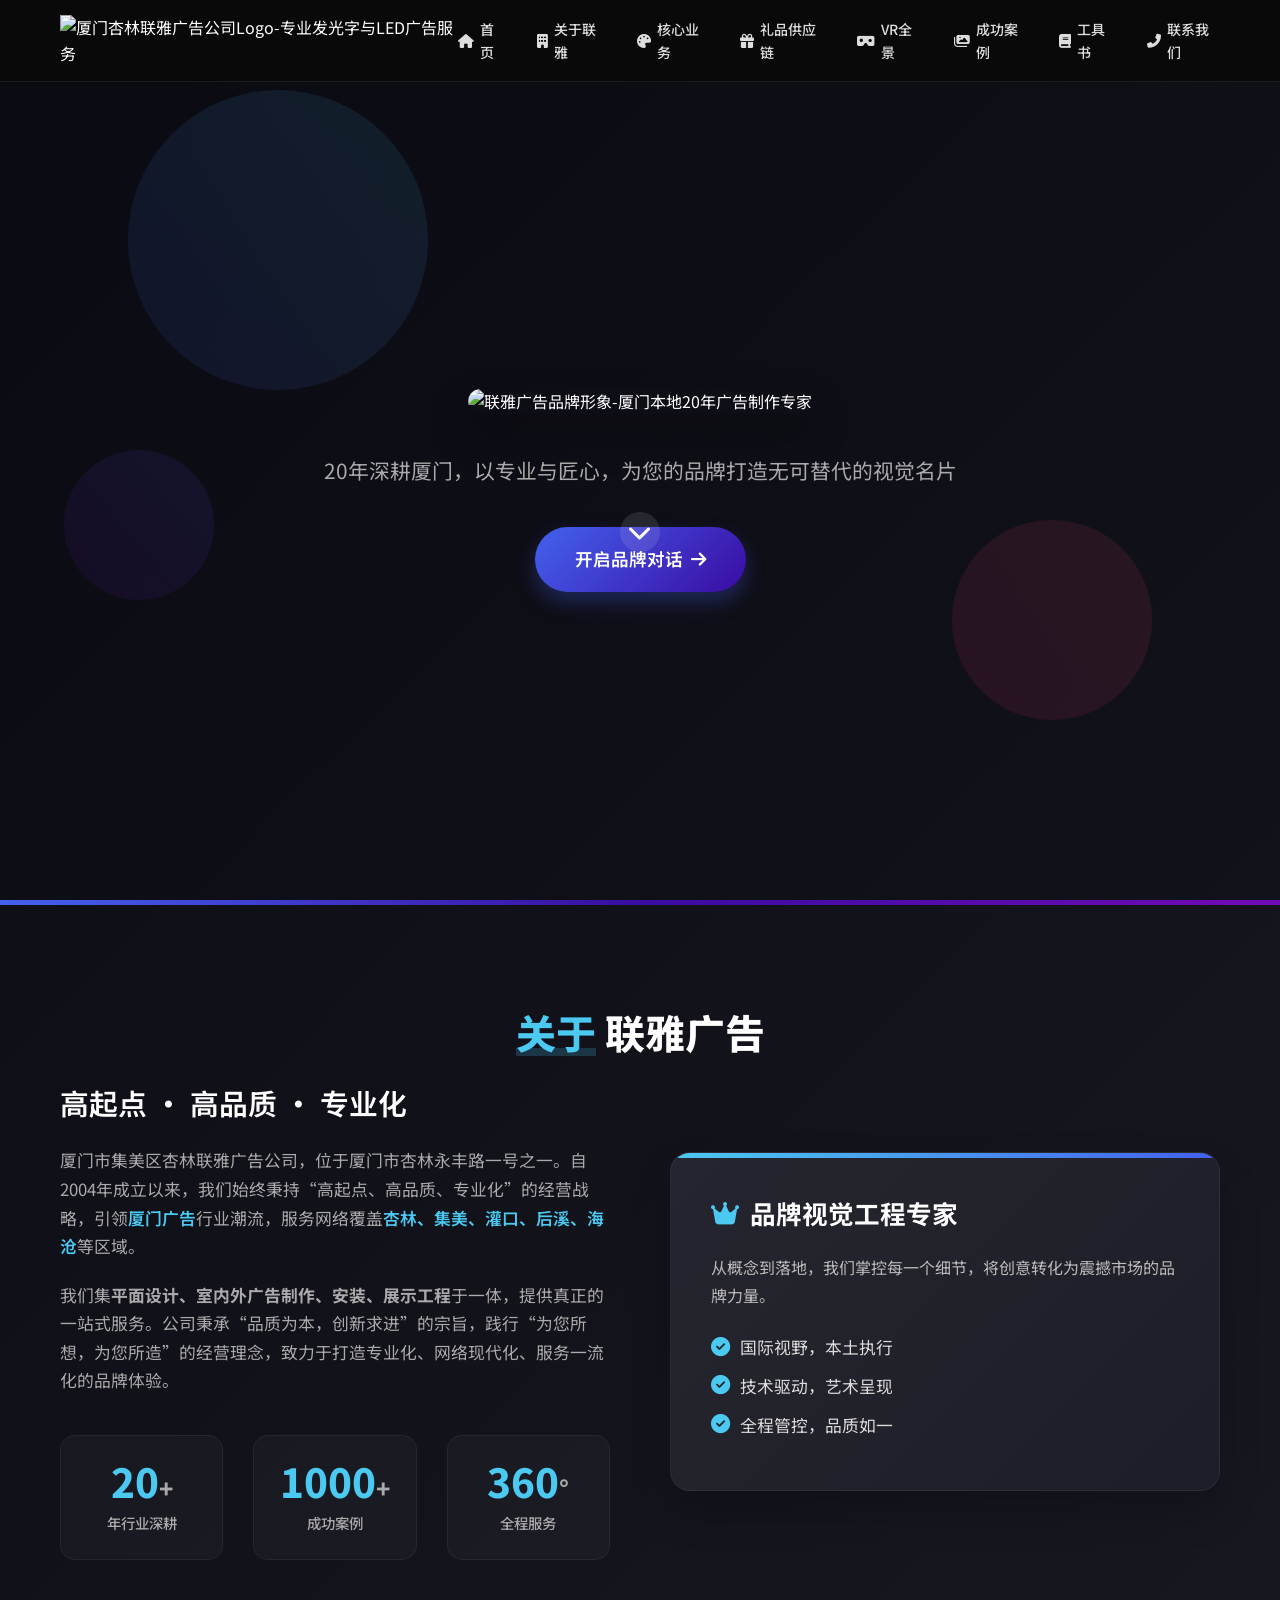
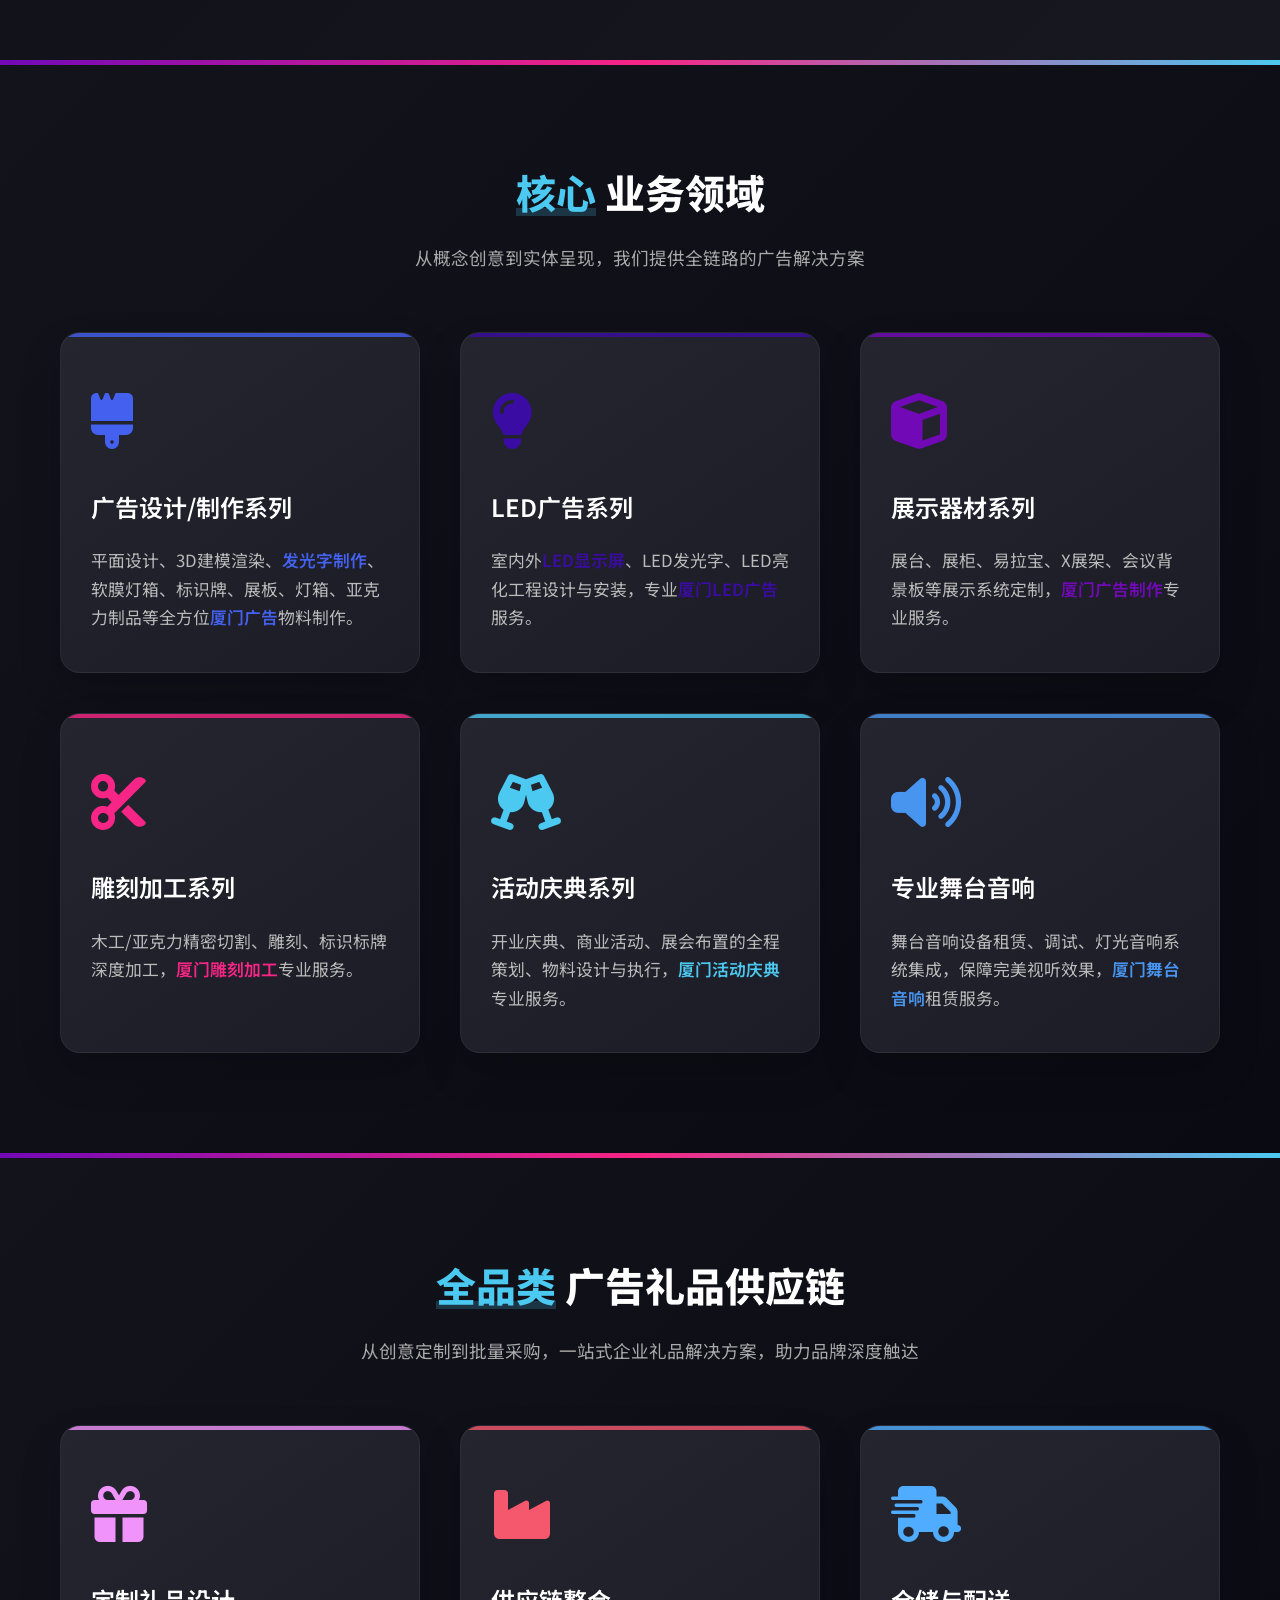
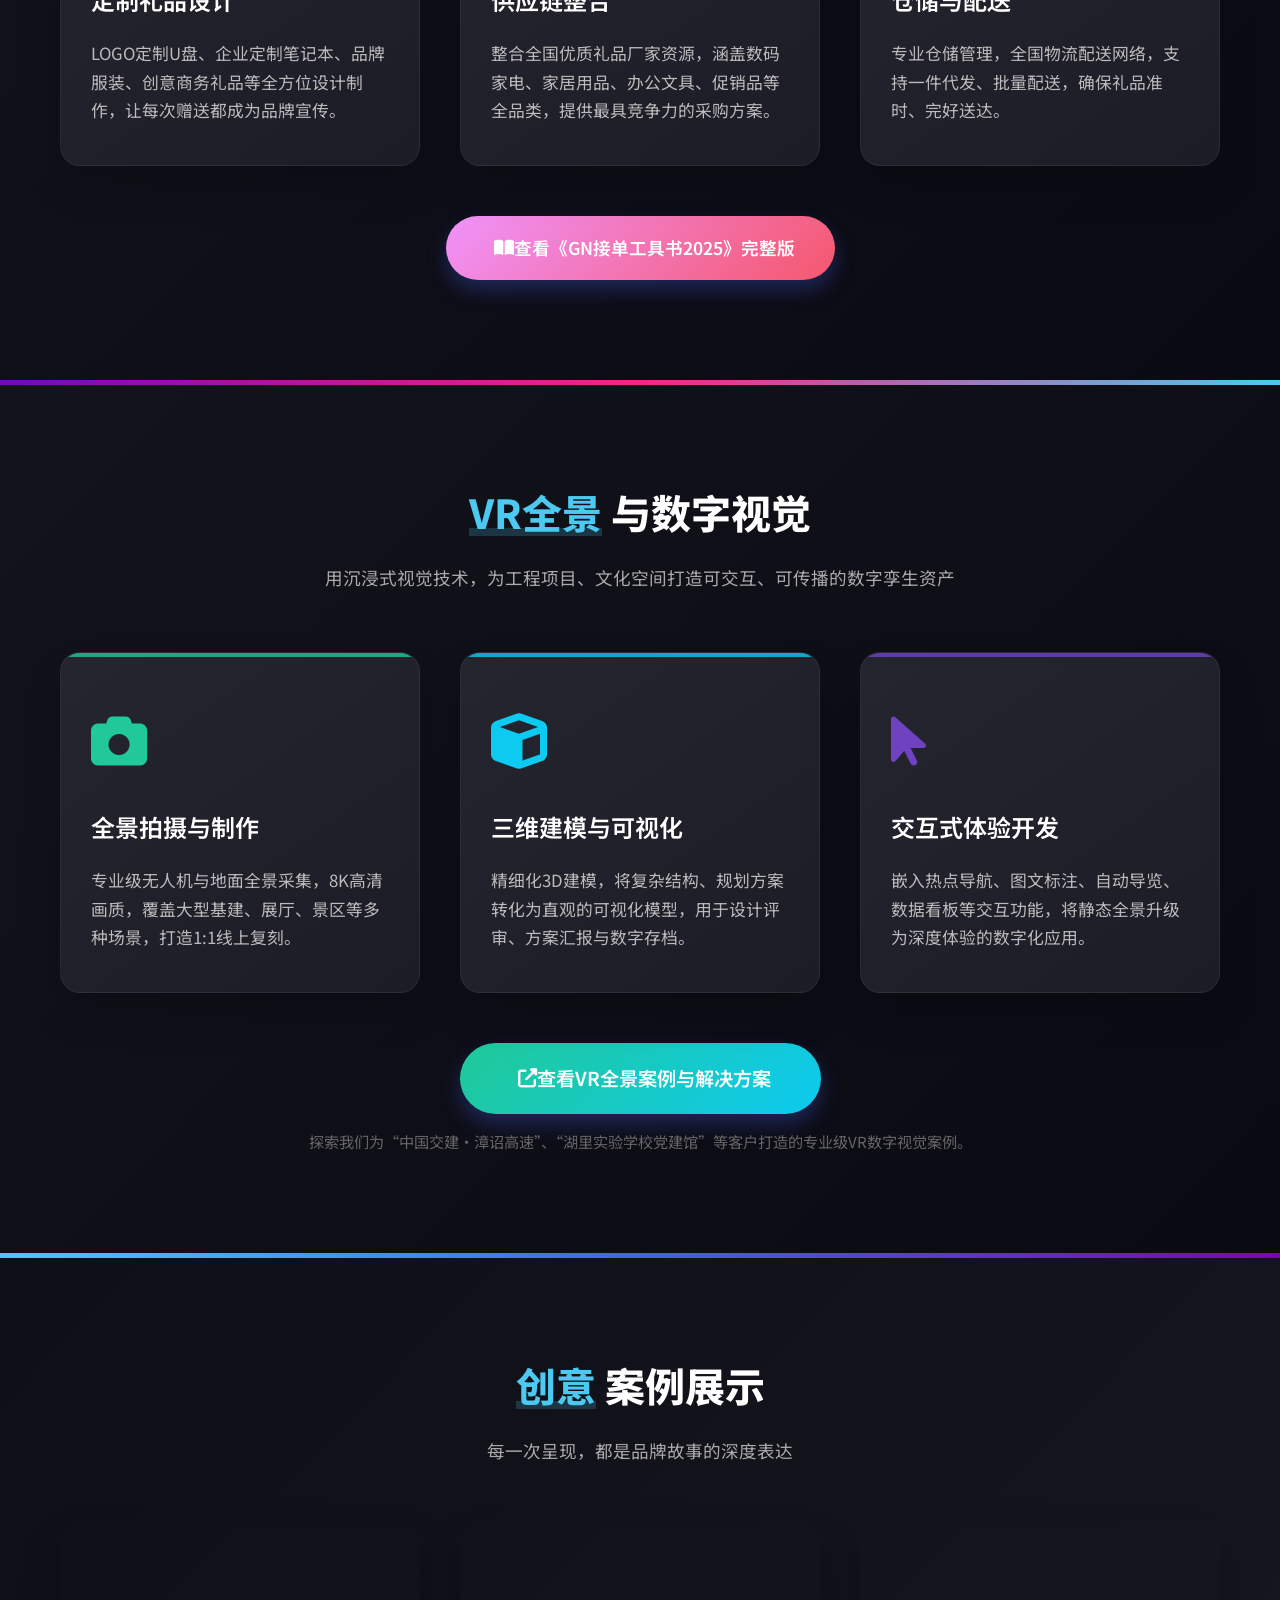
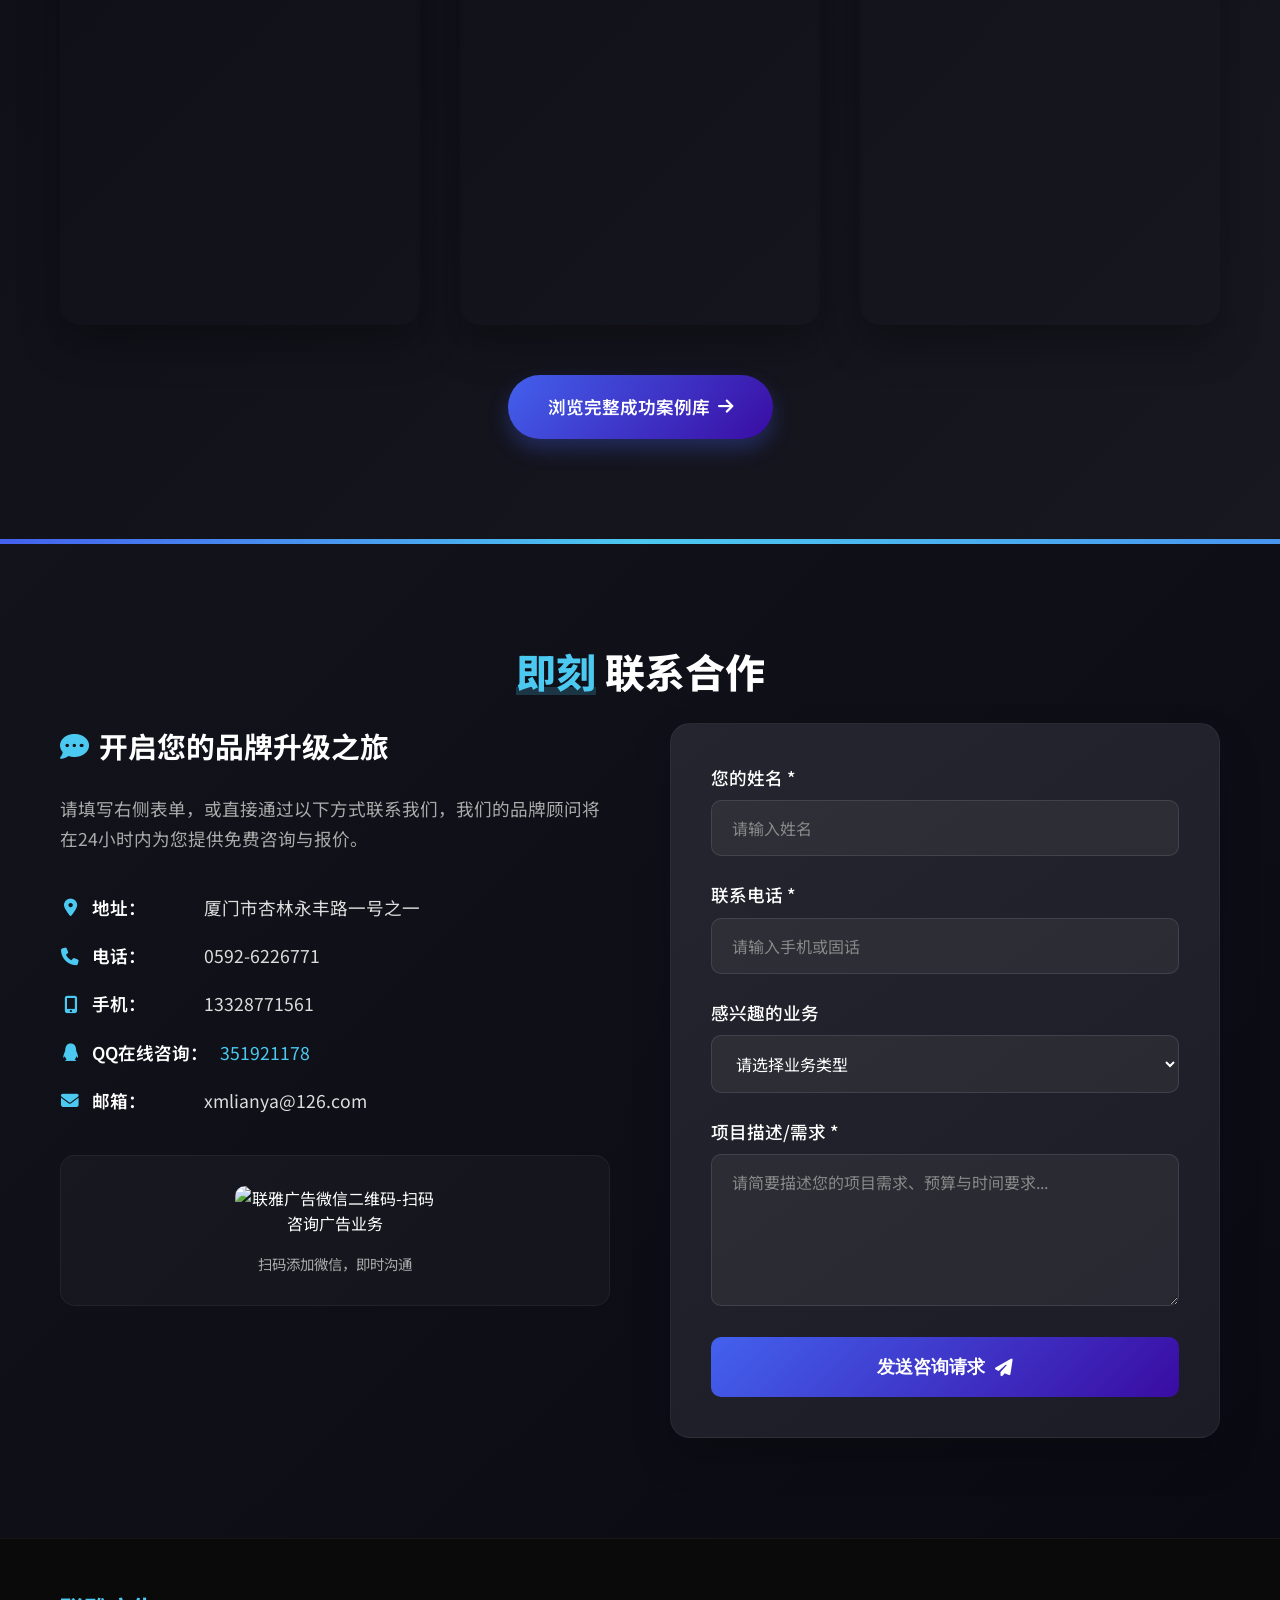
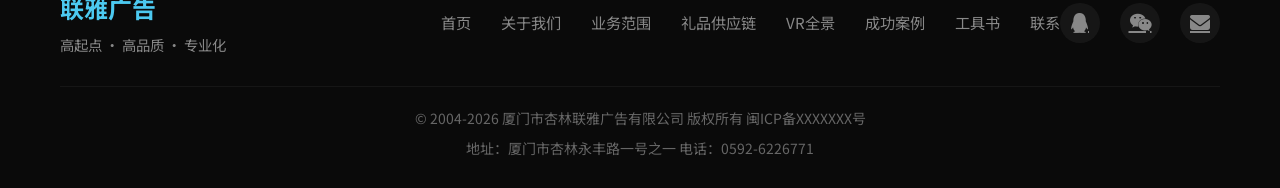
==== commit 1d3ceba8: "Add files via upload" ====
--- a/index.html
+++ b/index.html
@@ -402,7 +402,7 @@
                 </div>
             </div>
             <div class="footer-bottom">
-                <p>&copy; 2004-<span id="currentYear"></span> 厦门市杏林联雅广告有限公司 版权所有 闽ICP备20260318号</p>
+                <p>&copy; 2004-<span id="currentYear"></span> 厦门市杏林联雅广告有限公司 版权所有 闽ICP备XXXXXXX号</p>
                 <p>地址：厦门市杏林永丰路一号之一 电话：0592-6226771</p>
             </div>
         </div>
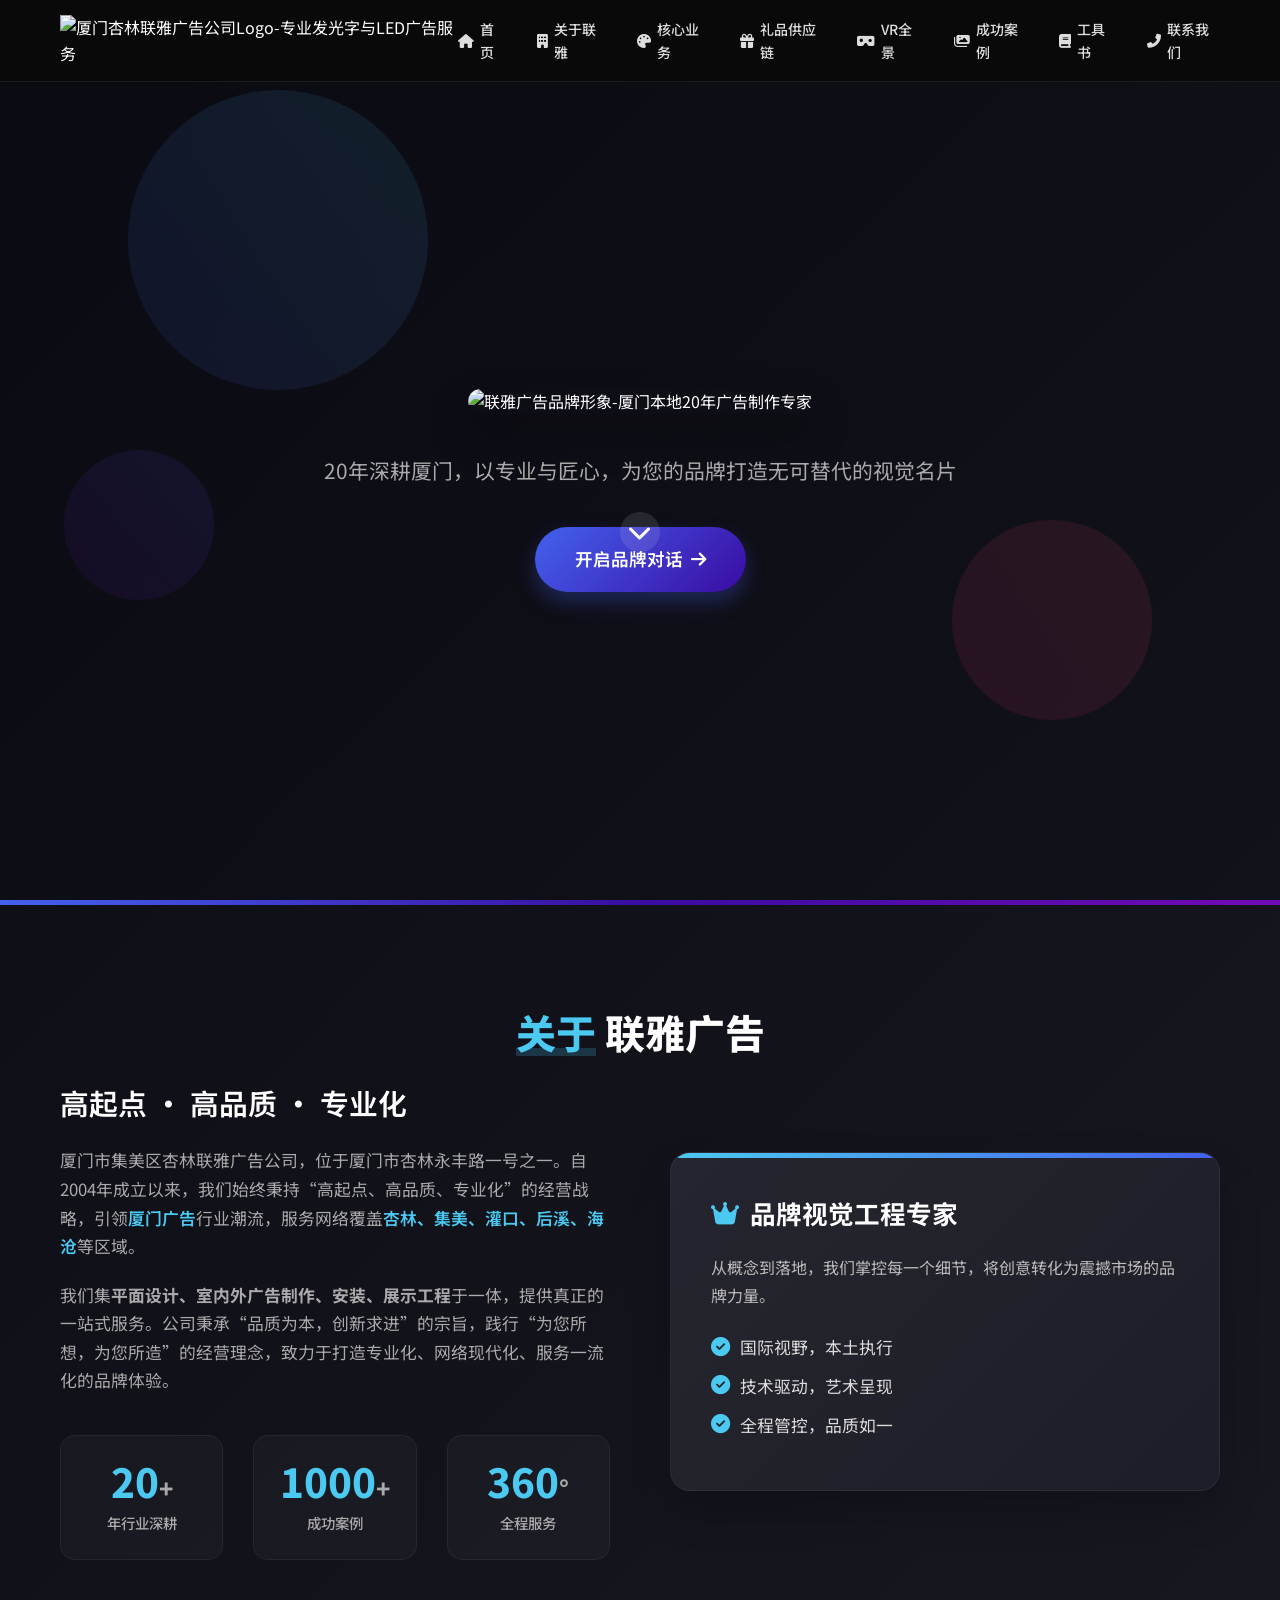
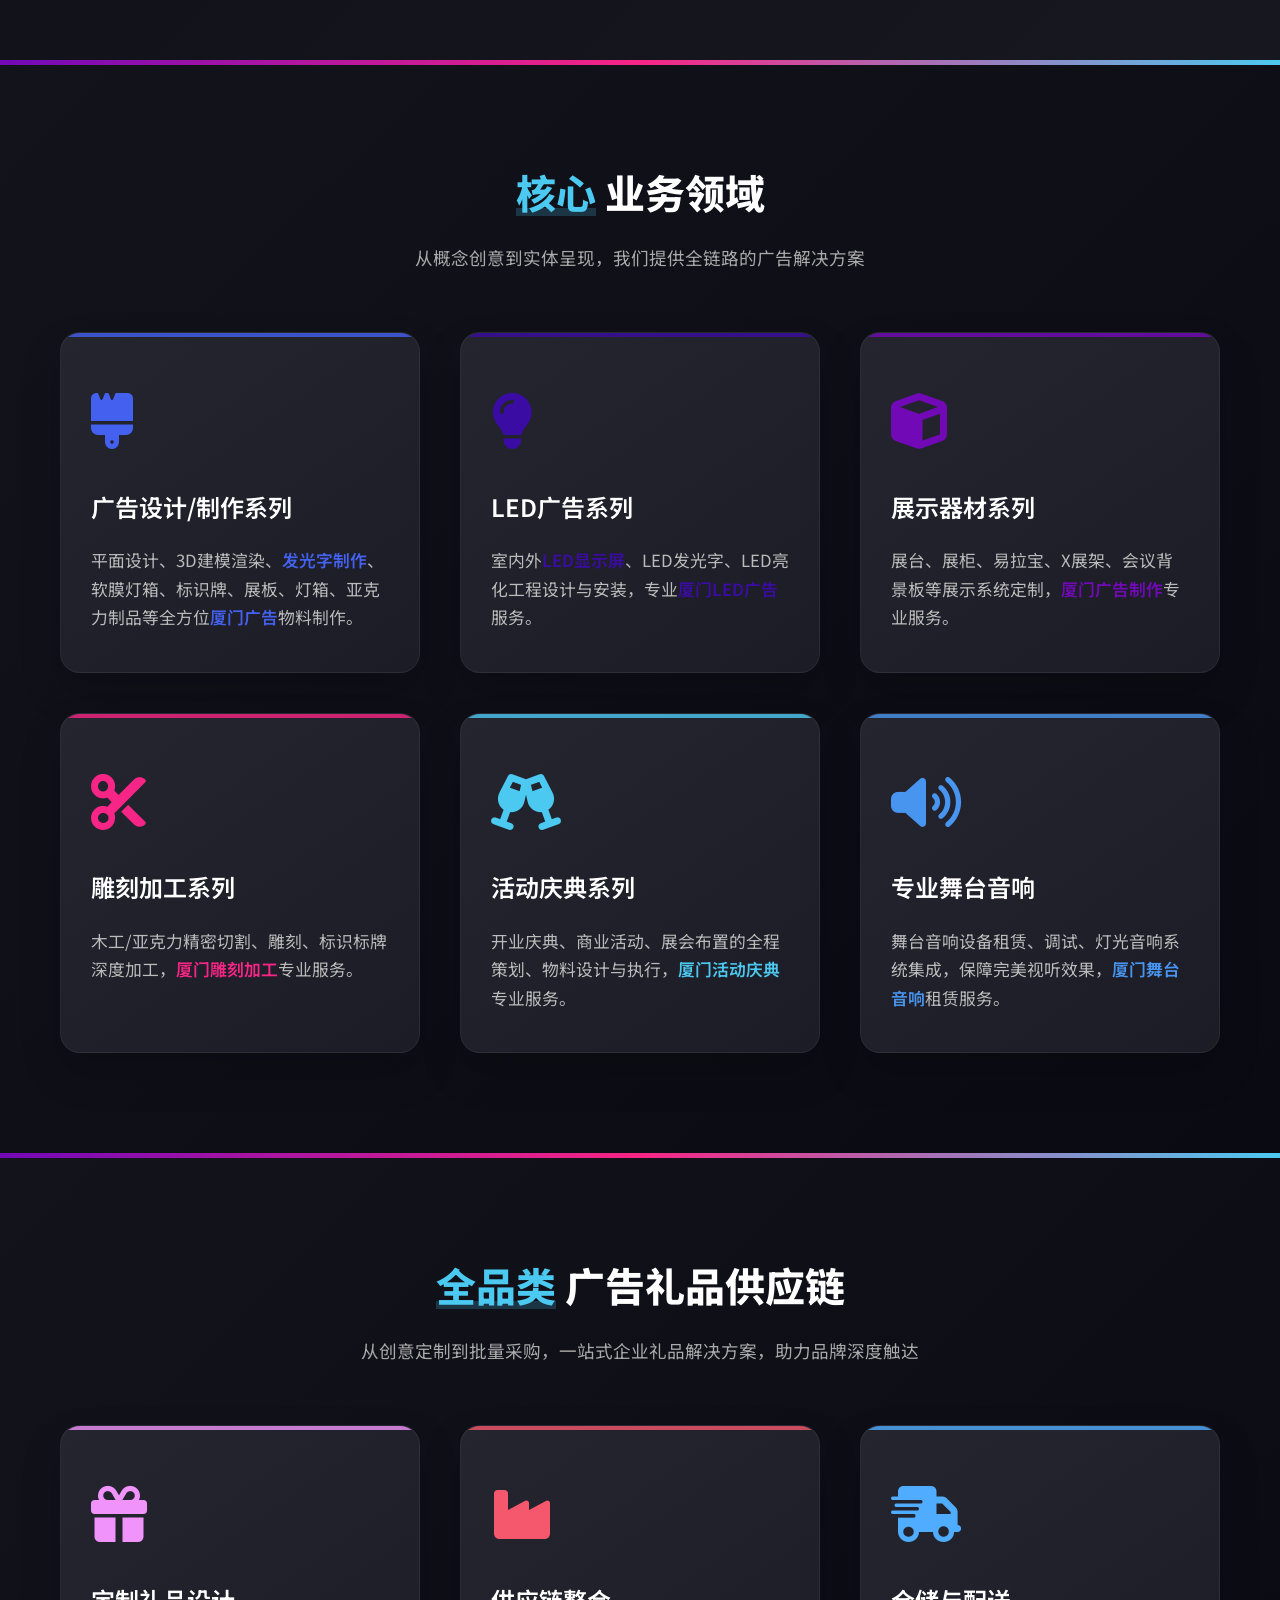
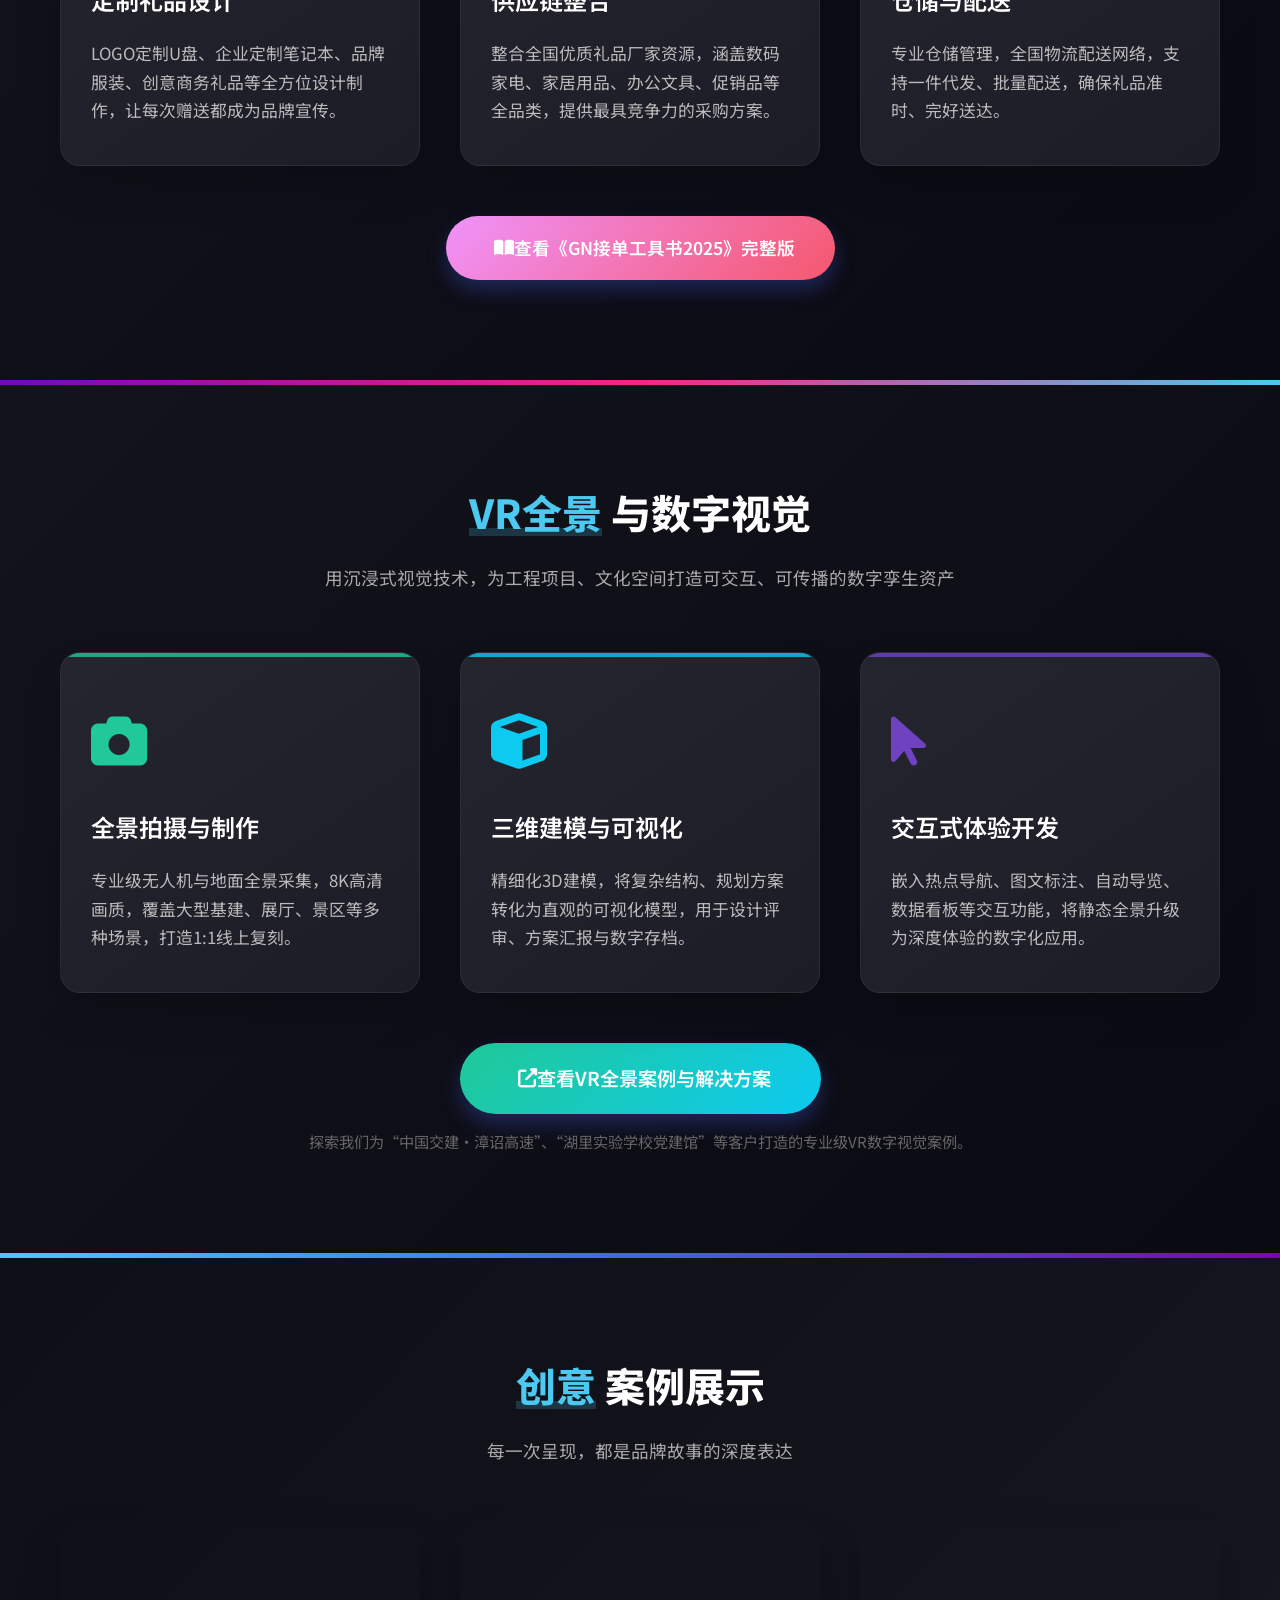
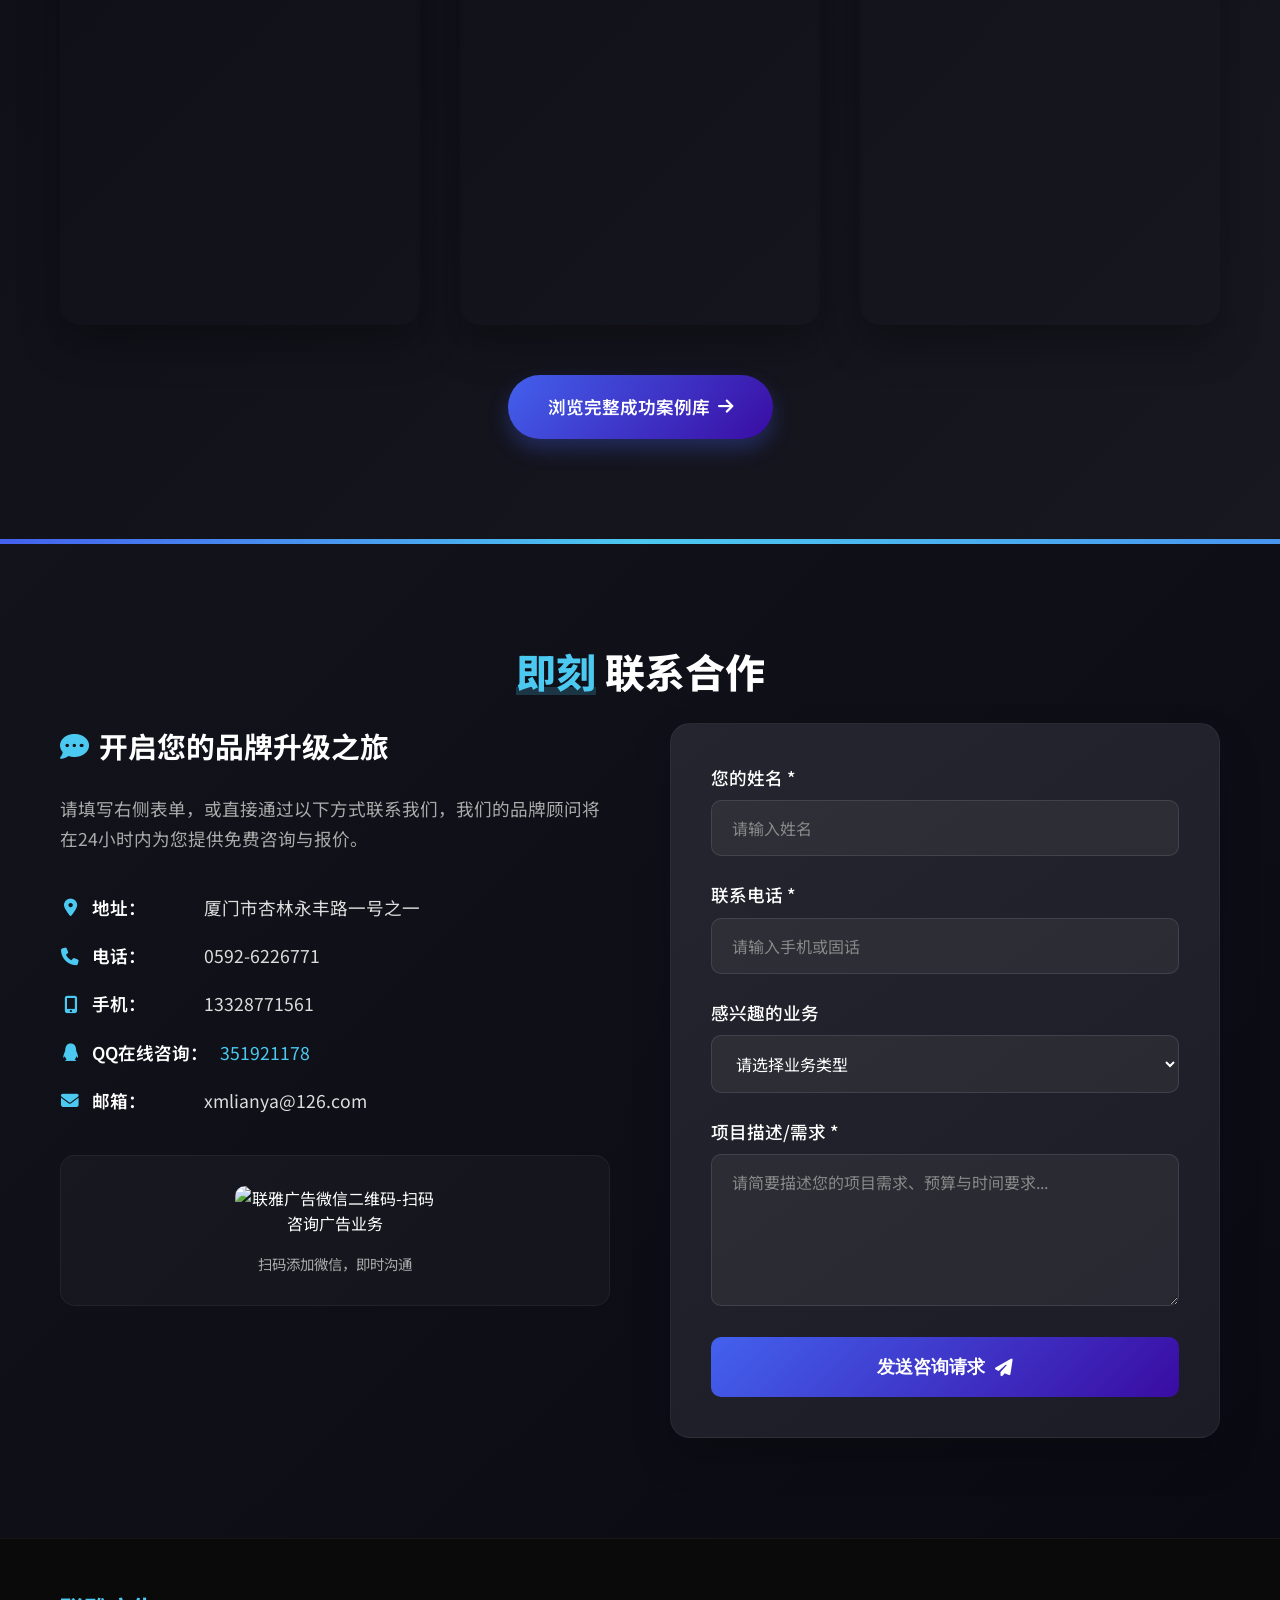
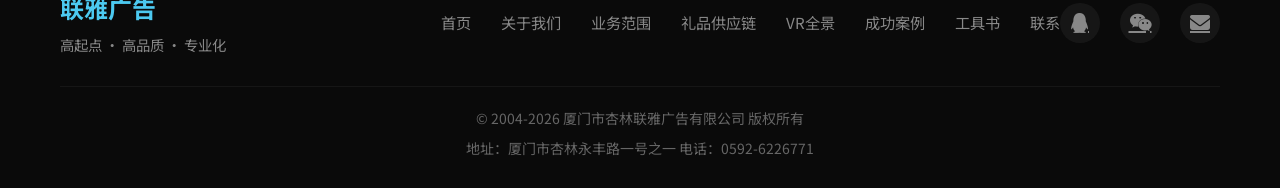
==== commit 0eb2380e: "Add files via upload" ====
--- a/index.html
+++ b/index.html
@@ -402,7 +402,7 @@
                 </div>
             </div>
             <div class="footer-bottom">
-                <p>&copy; 2004-<span id="currentYear"></span> 厦门市杏林联雅广告有限公司 版权所有 闽ICP备XXXXXXX号</p>
+                <p>&copy; 2004-<span id="currentYear"></span> 厦门市杏林联雅广告有限公司 版权所有</p>
                 <p>地址：厦门市杏林永丰路一号之一 电话：0592-6226771</p>
             </div>
         </div>
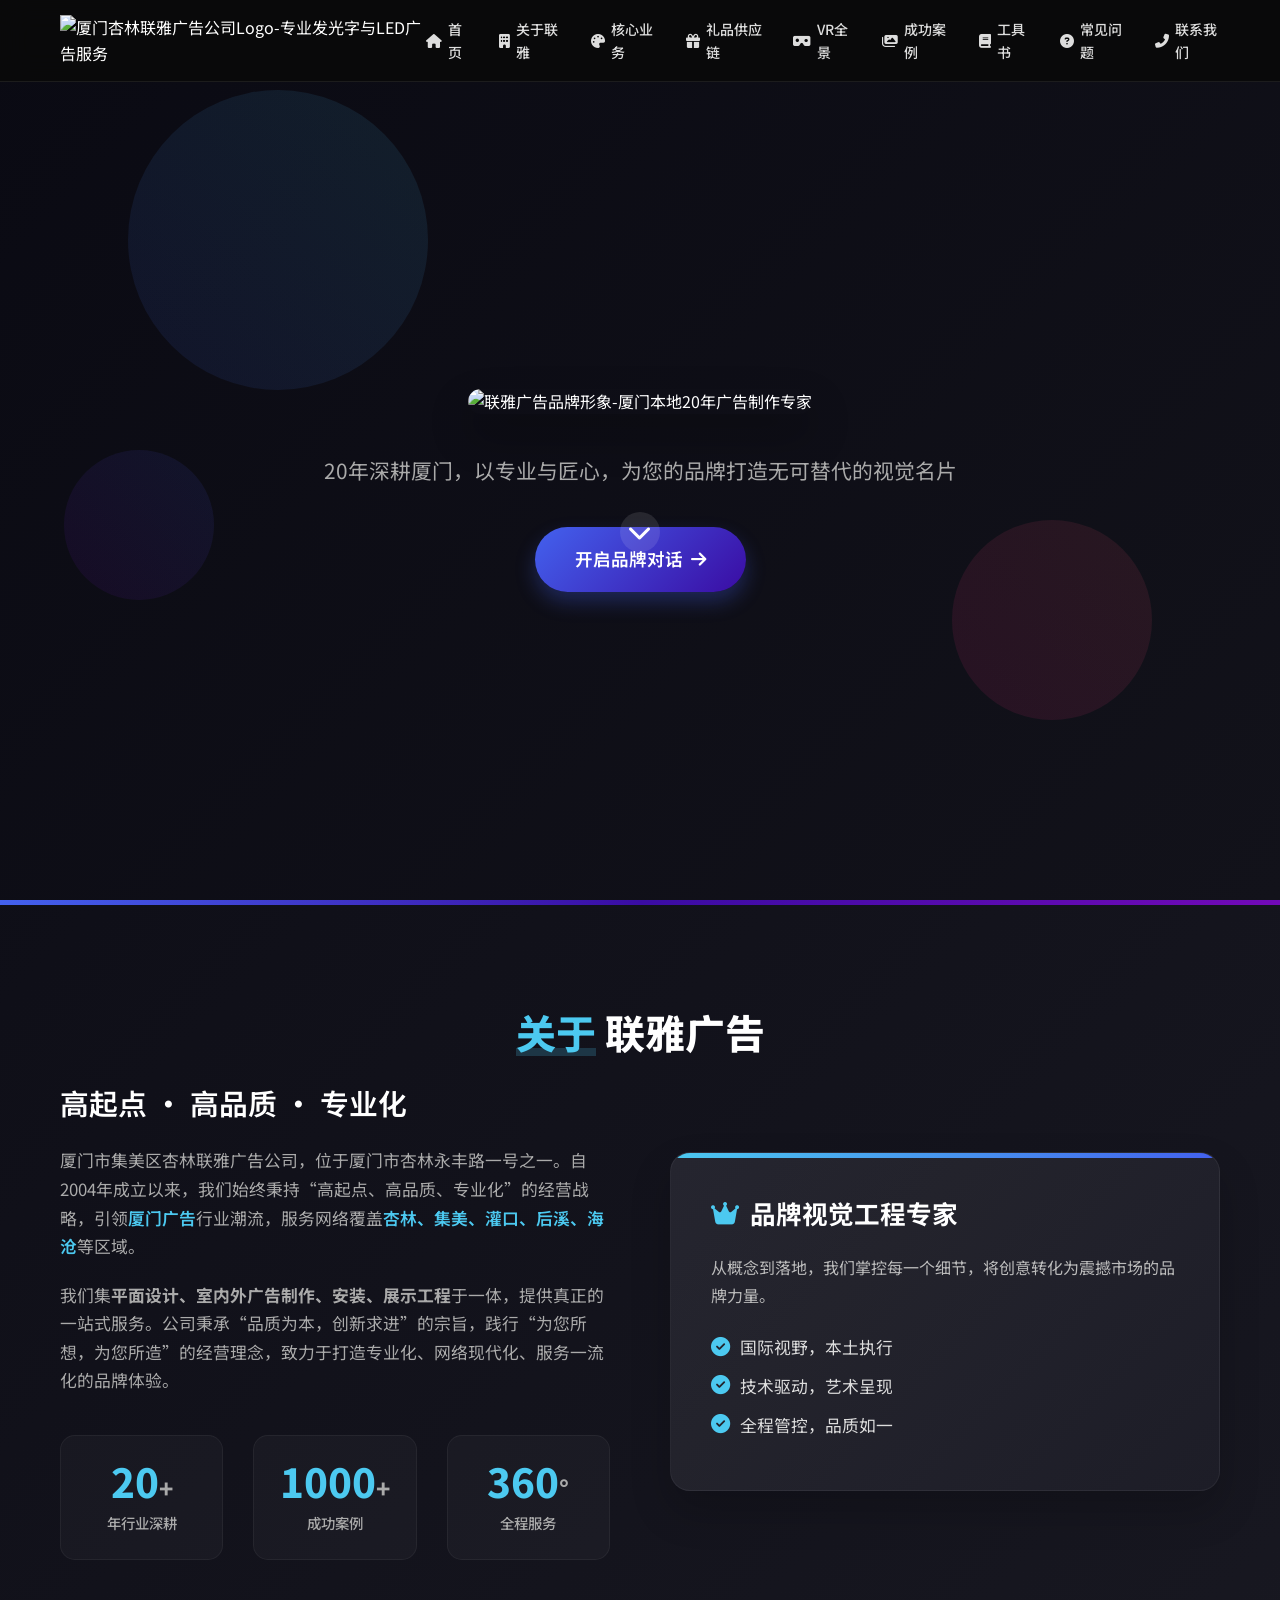
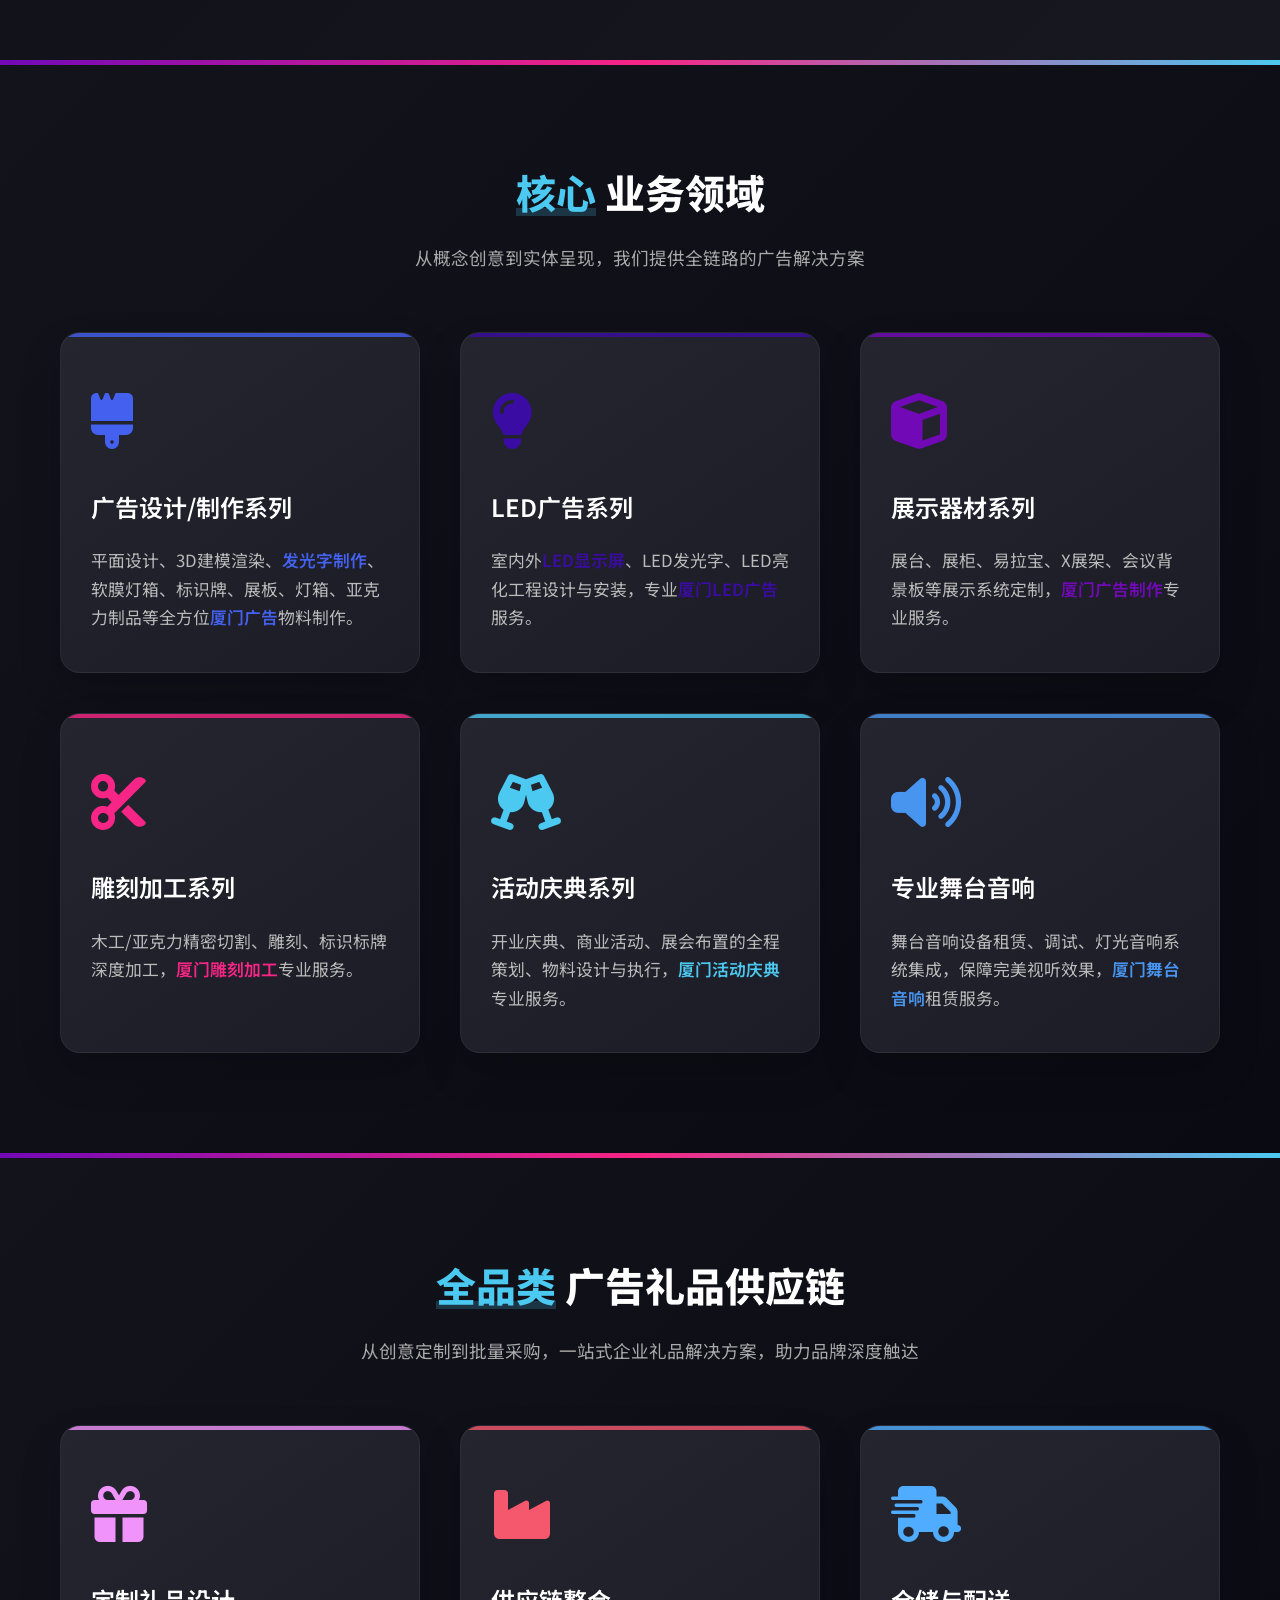
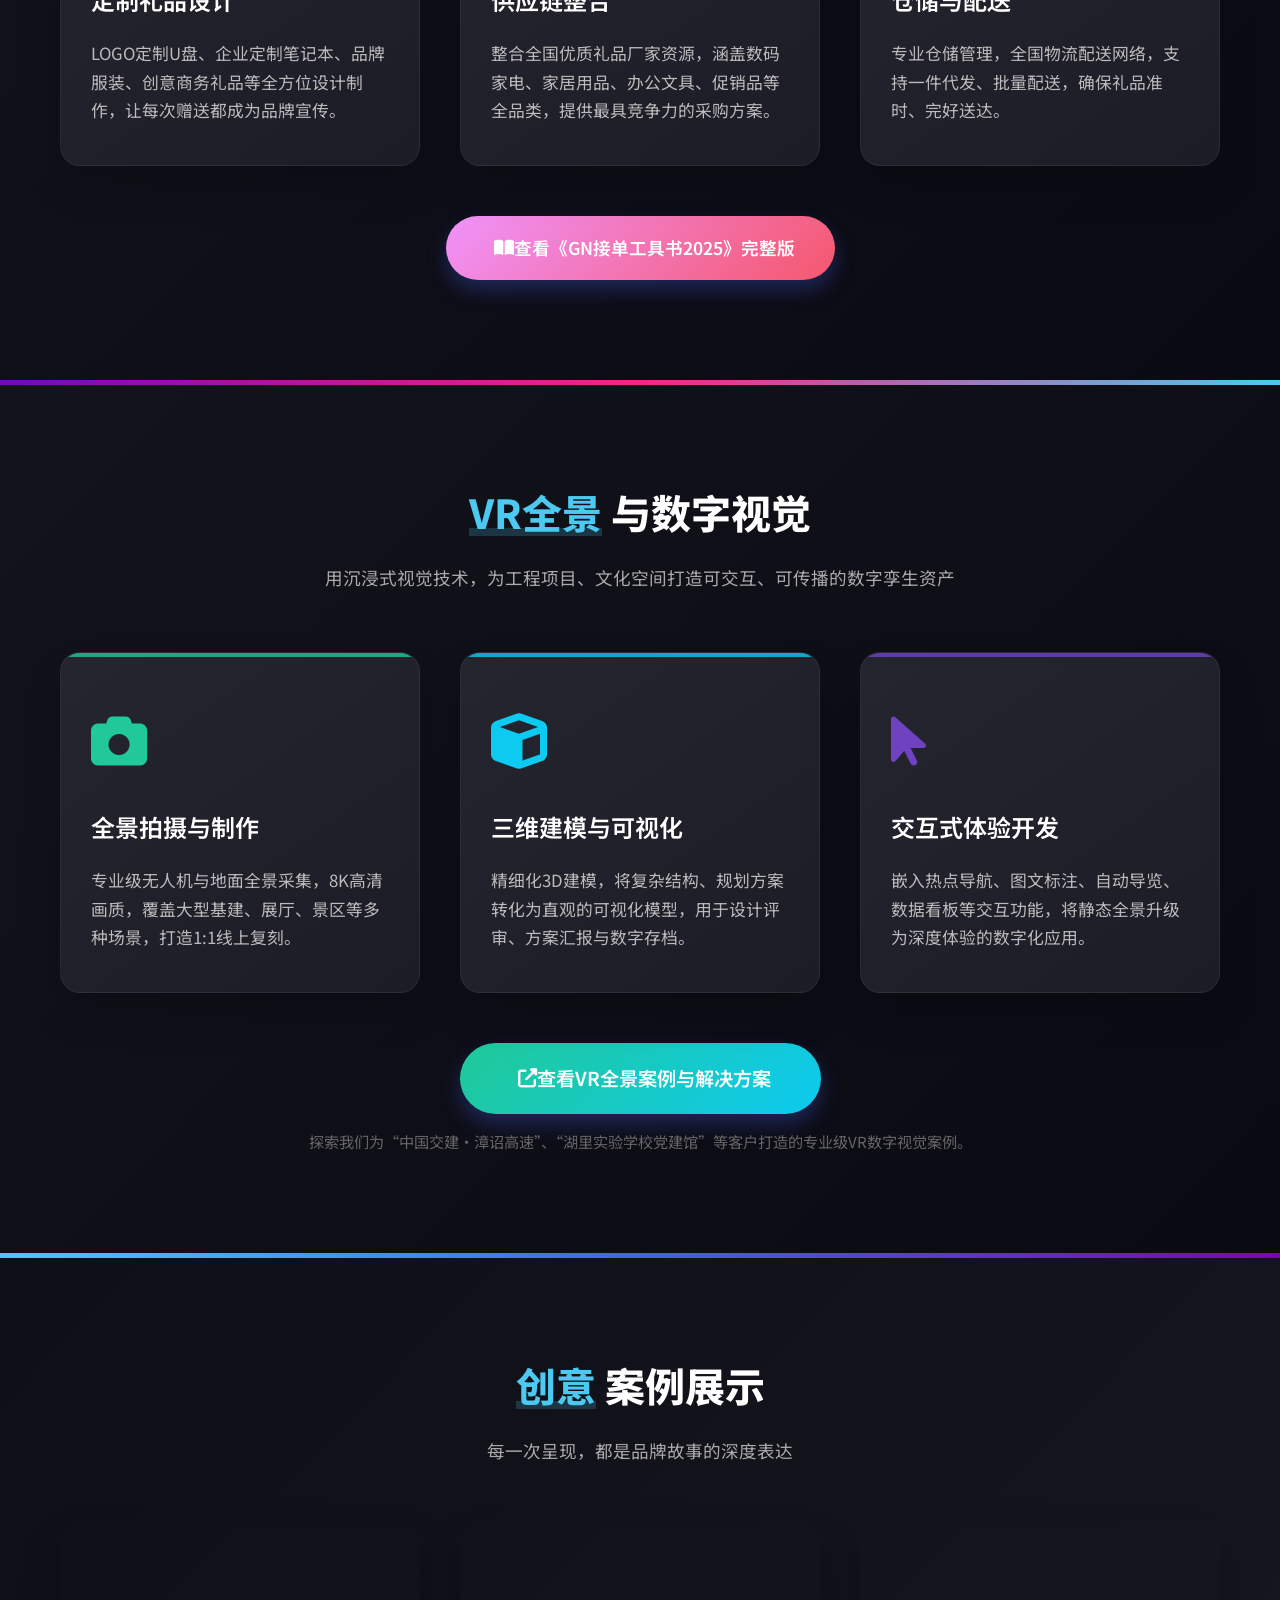
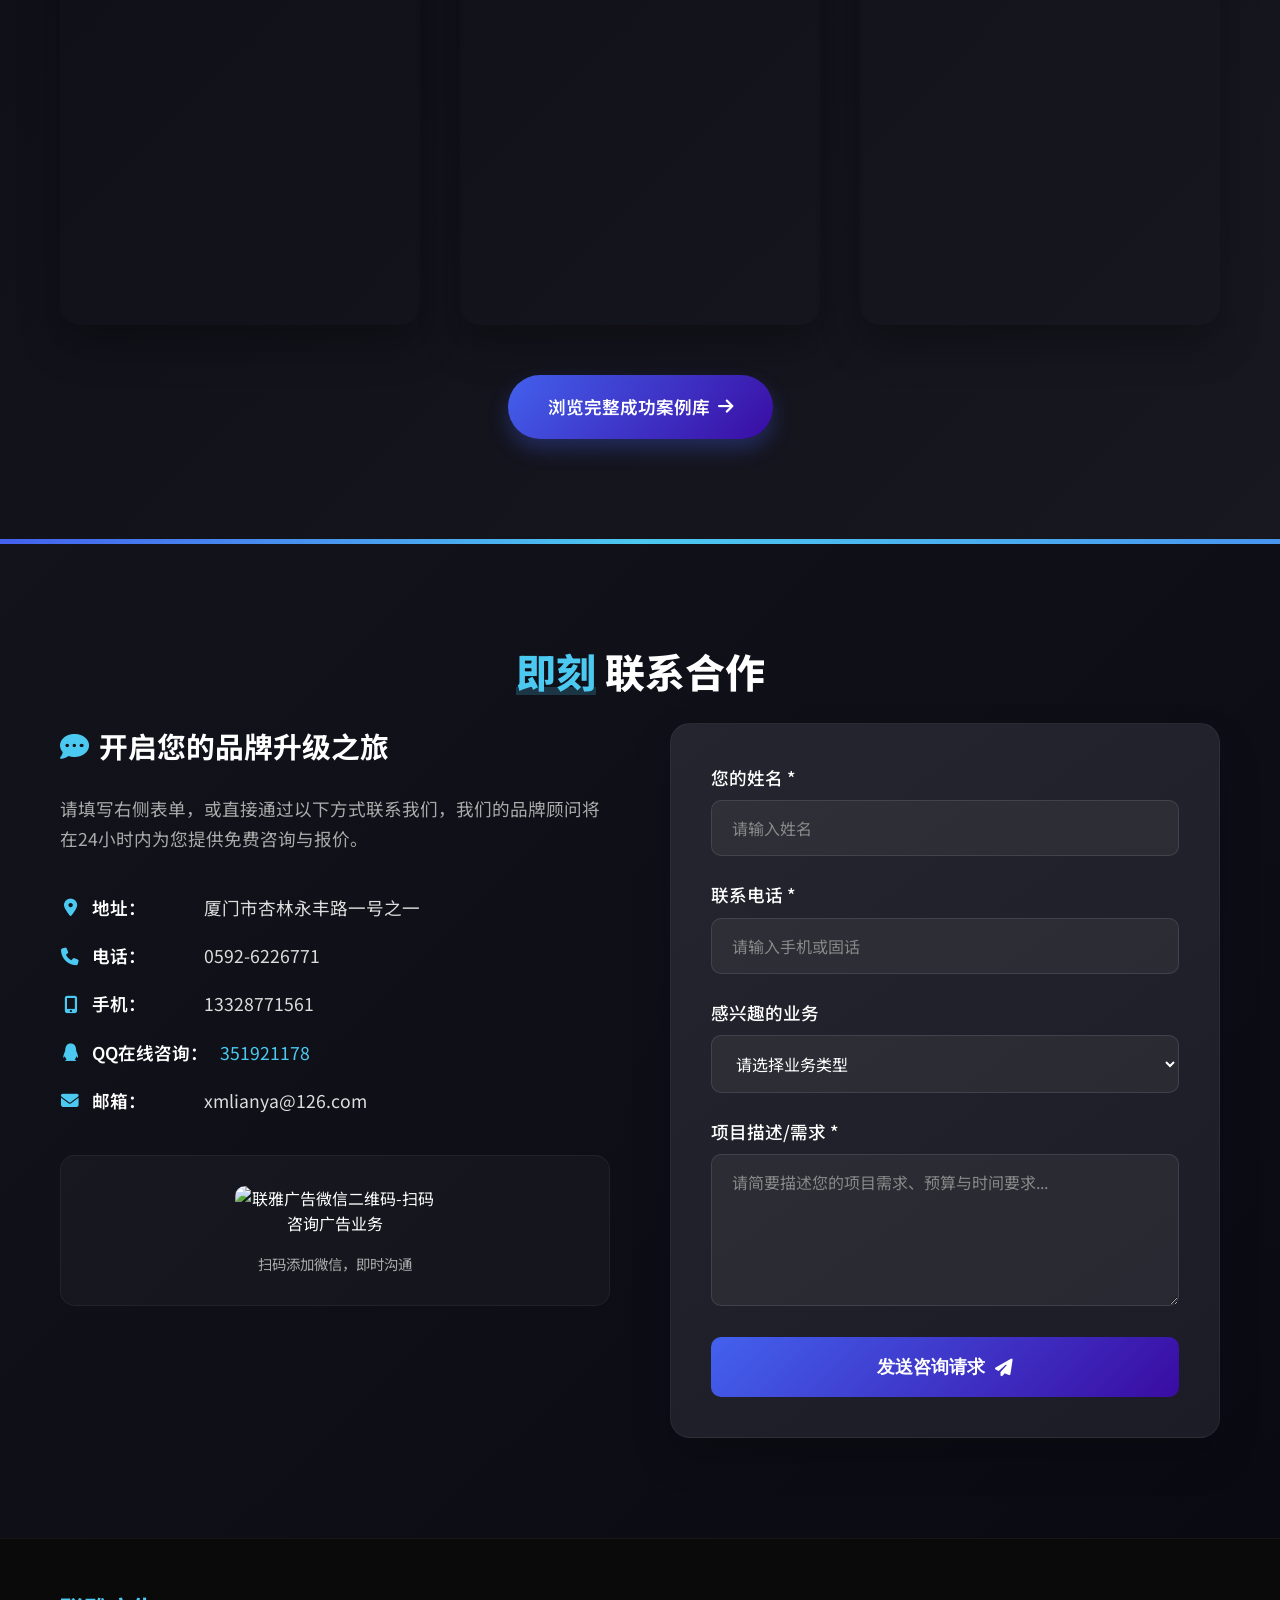
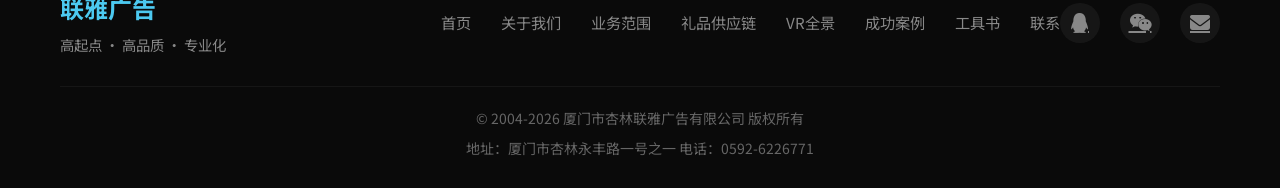
==== commit 5924a427: "Add files via upload" ====
--- a/index.html
+++ b/index.html
@@ -9,13 +9,13 @@
     <meta name="description" content="厦门杏林联雅广告，20年专注厦门本地广告设计制作安装一站式服务。专业提供：发光字制作、LED显示屏广告、雕刻加工、活动庆典策划、舞台音响、广告礼品供应链。服务覆盖杏林、集美、灌口、后溪、海沧。电话: 0592-6226771">
     <meta name="keywords" content="厦门广告公司,厦门杏林广告,数字展厅,3D建模,VR全景,广告礼品供应链,发光字制作,LED广告,广告牌安装,雕刻加工,活动庆典,舞台音响,厦门集美广告,厦门灌口广告,厦门后溪广告,广告礼品供应链,广告设计制作">
 
-    <!-- ========== 搜索引擎验证 (从文档2补充) ========== -->
+    <!-- ========== 搜索引擎验证 ========== -->
     <meta name="baidu-site-verification" content="codeva-SdIj8Jmhbc" />
     <meta name="360-site-verification" content="3a35bab512b94e6d7c0d0d3668c13e69" />
     <meta name="sogou_site_verification" content="r5yDzdHxkA" />
     <link rel="canonical" href="https://www.lianya.top" />
 
-    <!-- ========== AI与爬虫友好性配置 (从文档2补充，重要) ========== -->
+    <!-- ========== AI与爬虫友好性配置 ========== -->
     <meta name="robots" content="index, follow, max-image-preview:large, max-snippet:-1, max-video-preview:-1">
     <meta name="ai" content="index, follow">
     <meta name="ai-model" content="gpt, claude, bard, perplexity, bing-chat">
@@ -28,12 +28,12 @@
     <meta name="ai-location" content="Xiamen, Fujian, China">
     <meta name="ai-language" content="zh-CN">
 
-    <!-- ========== 作者与版权信息 (从文档2补充) ========== -->
+    <!-- ========== 作者与版权信息 ========== -->
     <meta name="author" content="厦门市杏林联雅广告有限公司">
     <meta name="copyright" content="厦门市杏林联雅广告有限公司">
     <meta name="generator" content="手工编码">
 
-    <!-- ========== Open Graph协议 (从文档2补充并优化) ========== -->
+    <!-- ========== Open Graph协议 ========== -->
     <meta property="og:title" content="厦门杏林联雅广告公司 | 发光字制作_LED广告_活动庆典">
     <meta property="og:description" content="20年专注厦门本地广告设计制作安装，专业发光字、LED广告、活动庆典、雕刻加工、舞台音响服务。">
     <meta property="og:image" content="https://cdn.jsdelivr.net/gh/xmlianya/lianya@main/%E5%93%81%E7%89%8C%E5%BC%95%E5%93%8D.png">
@@ -48,25 +48,23 @@
     <meta property="og:region" content="Fujian">
     <meta property="og:locality" content="Xiamen">
 
-    <!-- ========== Twitter Card协议 (从文档2补充) ========== -->
+    <!-- ========== Twitter Card协议 ========== -->
     <meta name="twitter:card" content="summary_large_image">
     <meta name="twitter:title" content="厦门杏林联雅广告公司 | 发光字制作_LED广告_活动庆典">
     <meta name="twitter:description" content="20年专注厦门本地广告设计制作安装，专业发光字、LED广告、活动庆典、雕刻加工服务。">
     <meta name="twitter:image" content="https://cdn.jsdelivr.net/gh/xmlianya/lianya@main/%E5%93%81%E7%89%8C%E5%BC%95%E5%93%8D.png">
     <meta name="twitter:image:alt" content="联雅广告品牌形象">
 
-    <!-- ========== 网站图标与主题色 (从文档2补充，链接已修正) ========== -->
+    <!-- ========== 网站图标与主题色 ========== -->
     <link rel="icon" type="image/x-icon" href="https://cdn.jsdelivr.net/gh/xmlianya/lianya@main/ABUIABADGAAgrOnGqQUol8Xwrwcw4AM4Rg.gif">
     <link rel="apple-touch-icon" href="https://cdn.jsdelivr.net/gh/xmlianya/lianya@main/ABUIABADGAAgrOnGqQUol8Xwrwcw4AM4Rg.gif">
     <meta name="theme-color" content="#1a56db">
 
-    <!-- ========== 结构化数据与资源链接 (从文档2补充) ========== -->
+    <!-- ========== 结构化数据与资源链接 ========== -->
     <link rel="sitemap" type="application/xml" title="Sitemap" href="https://www.lianya.top/sitemap.xml">
-    <!-- 注意：rss.xml 如果您没有此文件，可暂时保留此链接或未来创建 -->
-    <!-- <link rel="alternate" type="application/rss+xml" title="联雅广告最新动态" href="https://www.lianya.top/rss.xml"> -->
     <link rel="next" href="https://www.lianya.top/case-showcase.html">
 
-    <!-- ========== 地域性SEO标签 (从文档2补充，对本地搜索有利) ========== -->
+    <!-- ========== 地域性SEO标签 ========== -->
     <meta name="geo.region" content="CN-FJ">
     <meta name="geo.placename" content="厦门市">
     <meta name="geo.position" content="24.562108;118.089992">
@@ -76,15 +74,92 @@
     <meta name="postalCode" content="361022">
     <meta name="addressCountry" content="CN">
 
-    <!-- ========== 样式与字体 (完全保留文档1原样) ========== -->
+    <!-- ========== 样式与字体 ========== -->
     <link rel="stylesheet" href="style.css">
     <link rel="preconnect" href="https://fonts.googleapis.com">
     <link rel="preconnect" href="https://fonts.gstatic.com" crossorigin>
     <link href="https://fonts.googleapis.com/css2?family=Noto+Sans+SC:wght@300;400;500;700;900&display=swap" rel="stylesheet">
     <link rel="stylesheet" href="https://cdnjs.cloudflare.com/ajax/libs/font-awesome/6.4.0/css/all.min.css">
+
+    <!-- ========== 结构化数据（最后放置） ========== -->
+    <script type="application/ld+json">
+    {
+      "@context": "https://schema.org",
+      "@type": "LocalBusiness",
+      "name": "厦门市联雅广告有限公司",
+      "alternateName": ["厦门市杏林联雅广告有限公司", "厦门联雅广告"],
+      "taxID": "91350211303269728G",
+      "image": [
+        "https://www.lianya.top/images/logo.png",
+        "https://www.lianya.top/images/banner.jpg"
+      ],
+      "@id": "https://www.lianya.top",
+      "url": "https://www.lianya.top",
+      "telephone": "0592-6226771",
+      "email": "xmlianya@126.com",
+      "address": {
+        "@type": "PostalAddress",
+        "streetAddress": "厦门市集美区杏滨永丰路1号之一",
+        "addressLocality": "厦门市",
+        "addressRegion": "福建省",
+        "postalCode": "361022",
+        "addressCountry": "CN"
+      },
+      "geo": {
+        "@type": "GeoCoordinates",
+        "latitude": 24.646235,
+        "longitude": 118.058495
+      },
+      "openingHoursSpecification": {
+        "@type": "OpeningHoursSpecification",
+        "dayOfWeek": [
+          "Monday",
+          "Tuesday",
+          "Wednesday",
+          "Thursday",
+          "Friday",
+          "Saturday"
+        ],
+        "opens": "08:30",
+        "closes": "18:00"
+      },
+      "priceRange": "￥",
+      "description": "厦门集美杏林本土20余年一站式广告工程厂，专业提供发光字制作、LED广告、门头招牌、活动庆典、数字展厅、3D建模、VR全景等服务。",
+      "areaServed": [
+        "厦门市集美区",
+        "厦门市杏林区",
+        "厦门市灌口",
+        "厦门市后溪",
+        "厦门市海沧区",
+        "厦门市翔安区",
+        "厦门市同安区"
+      ],
+      "hasOfferCatalog": {
+        "@type": "OfferCatalog",
+        "name": "广告工程服务",
+        "itemListElement": [
+          {"@type": "Offer", "itemOffered": {"@type": "Service", "name": "发光字制作与安装"}},
+          {"@type": "Offer", "itemOffered": {"@type": "Service", "name": "LED显示屏与广告机"}},
+          {"@type": "Offer", "itemOffered": {"@type": "Service", "name": "门头招牌与标识标牌"}},
+          {"@type": "Offer", "itemOffered": {"@type": "Service", "name": "活动庆典策划与执行"}},
+          {"@type": "Offer", "itemOffered": {"@type": "Service", "name": "数字展厅与VR全景拍摄"}},
+          {"@type": "Offer", "itemOffered": {"@type": "Service", "name": "3D建模与平面设计"}}
+        ]
+      },
+      "aggregateRating": {
+        "@type": "AggregateRating",
+        "ratingValue": "4.9",
+        "bestRating": "5",
+        "reviewCount": "328"
+      },
+      "sameAs": [
+        "https://v.douyin.com/93333333"
+      ]
+    }
+    </script>
 </head>
 <body itemscope itemtype="http://schema.org/ProfessionalService">
-    <!-- 导航栏 (完全保留文档1原样) -->
+    <!-- 导航栏 -->
     <nav class="navbar" role="navigation" aria-label="主导航">
         <div class="nav-container">
             <div class="logo">
@@ -101,6 +176,7 @@
                 <li><a href="#vr" aria-label="VR全景与数字视觉"><i class="fas fa-vr-cardboard"></i> VR全景</a></li>
                 <li><a href="case-showcase.html" aria-label="成功案例展示"><i class="fas fa-images"></i> 成功案例</a></li>
                 <li><a href="book.html" aria-label="GN接单工具书"><i class="fas fa-book"></i> 工具书</a></li>
+                <li><a href="faq.html" aria-label="常见问题"><i class="fas fa-question-circle"></i> 常见问题</a></li>
                 <li><a href="#contact" aria-label="联系我们"><i class="fas fa-phone-alt"></i> 联系我们</a></li>
             </ul>
             <div class="nav-toggle" id="navToggle" aria-label="菜单切换">
@@ -109,7 +185,7 @@
         </div>
     </nav>
 
-    <!-- 首页Hero区域 (完全保留文档1原样，仅优化图片alt文本) -->
+    <!-- 首页Hero区域 -->
     <header class="hero" id="home" role="banner">
         <div class="hero-content">
             <div class="hero-brand-image scale-in">
@@ -131,7 +207,7 @@
         </div>
     </header>
 
-    <!-- 关于我们 (完全保留文档1原样) -->
+    <!-- 关于我们 -->
     <section class="section about-section" id="about" role="region" aria-labelledby="about-heading">
         <div class="container">
             <h2 class="section-title" id="about-heading"><span>关于</span> 联雅广告</h2>
@@ -161,7 +237,7 @@
         </div>
     </section>
 
-    <!-- 核心业务 (完全保留文档1原样) -->
+    <!-- 核心业务 -->
     <section class="section services-section" id="services" role="region" aria-labelledby="services-heading">
         <div class="container">
             <h2 class="section-title" id="services-heading"><span>核心</span> 业务领域</h2>
@@ -201,7 +277,7 @@
         </div>
     </section>
 
-    <!-- 全品类广告礼品供应链 (完全保留文档1原样) -->
+    <!-- 全品类广告礼品供应链 -->
     <section class="section services-section" id="gifts" role="region" aria-labelledby="gifts-heading">
         <div class="container">
             <h2 class="section-title" id="gifts-heading"><span>全品类</span> 广告礼品供应链</h2>
@@ -231,7 +307,7 @@
         </div>
     </section>
 
-    <!-- 新增：VR全景与数字视觉板块 (完全保留文档1原样) -->
+    <!-- VR全景与数字视觉 -->
     <section class="section services-section" id="vr" role="region" aria-labelledby="vr-heading">
         <div class="container">
             <h2 class="section-title" id="vr-heading"><span>VR全景</span> 与数字视觉</h2>
@@ -264,7 +340,7 @@
         </div>
     </section>
 
-    <!-- 创意案例 (首页预览) (完全保留文档1原样，仅优化aria-label和title) -->
+    <!-- 创意案例 (首页预览) -->
     <section class="section portfolio-section" id="portfolio" role="region" aria-labelledby="portfolio-heading">
         <div class="container">
             <h2 class="section-title" id="portfolio-heading"><span>创意</span> 案例展示</h2>
@@ -303,7 +379,7 @@
         </div>
     </section>
 
-    <!-- 联系我们 (完全保留文档1原样) -->
+    <!-- 联系我们 -->
     <section class="section contact-section" id="contact" role="region" aria-labelledby="contact-heading" itemscope itemtype="http://schema.org/LocalBusiness">
         <div class="container">
             <h2 class="section-title" id="contact-heading"><span>即刻</span> 联系合作</h2>
@@ -377,7 +453,7 @@
         </div>
     </section>
 
-    <!-- 页脚 (完全保留文档1原样) -->
+    <!-- 页脚 -->
     <footer class="footer" role="contentinfo">
         <div class="container">
             <div class="footer-content">
@@ -408,17 +484,14 @@
         </div>
     </footer>
     
-    <!-- 页面脚本 (完全保留文档1原样) -->
+    <!-- 页面脚本 -->
     <script>
     document.addEventListener('DOMContentLoaded', function() {
-        // 为所有图片添加loading="lazy"属性
         document.querySelectorAll('img').forEach(img => {
             if (!img.hasAttribute('loading')) {
                 img.setAttribute('loading', 'lazy');
             }
         });
-        
-        // 更新版权年份
         const currentYear = document.getElementById('currentYear');
         if (currentYear) {
             currentYear.textContent = new Date().getFullYear();
